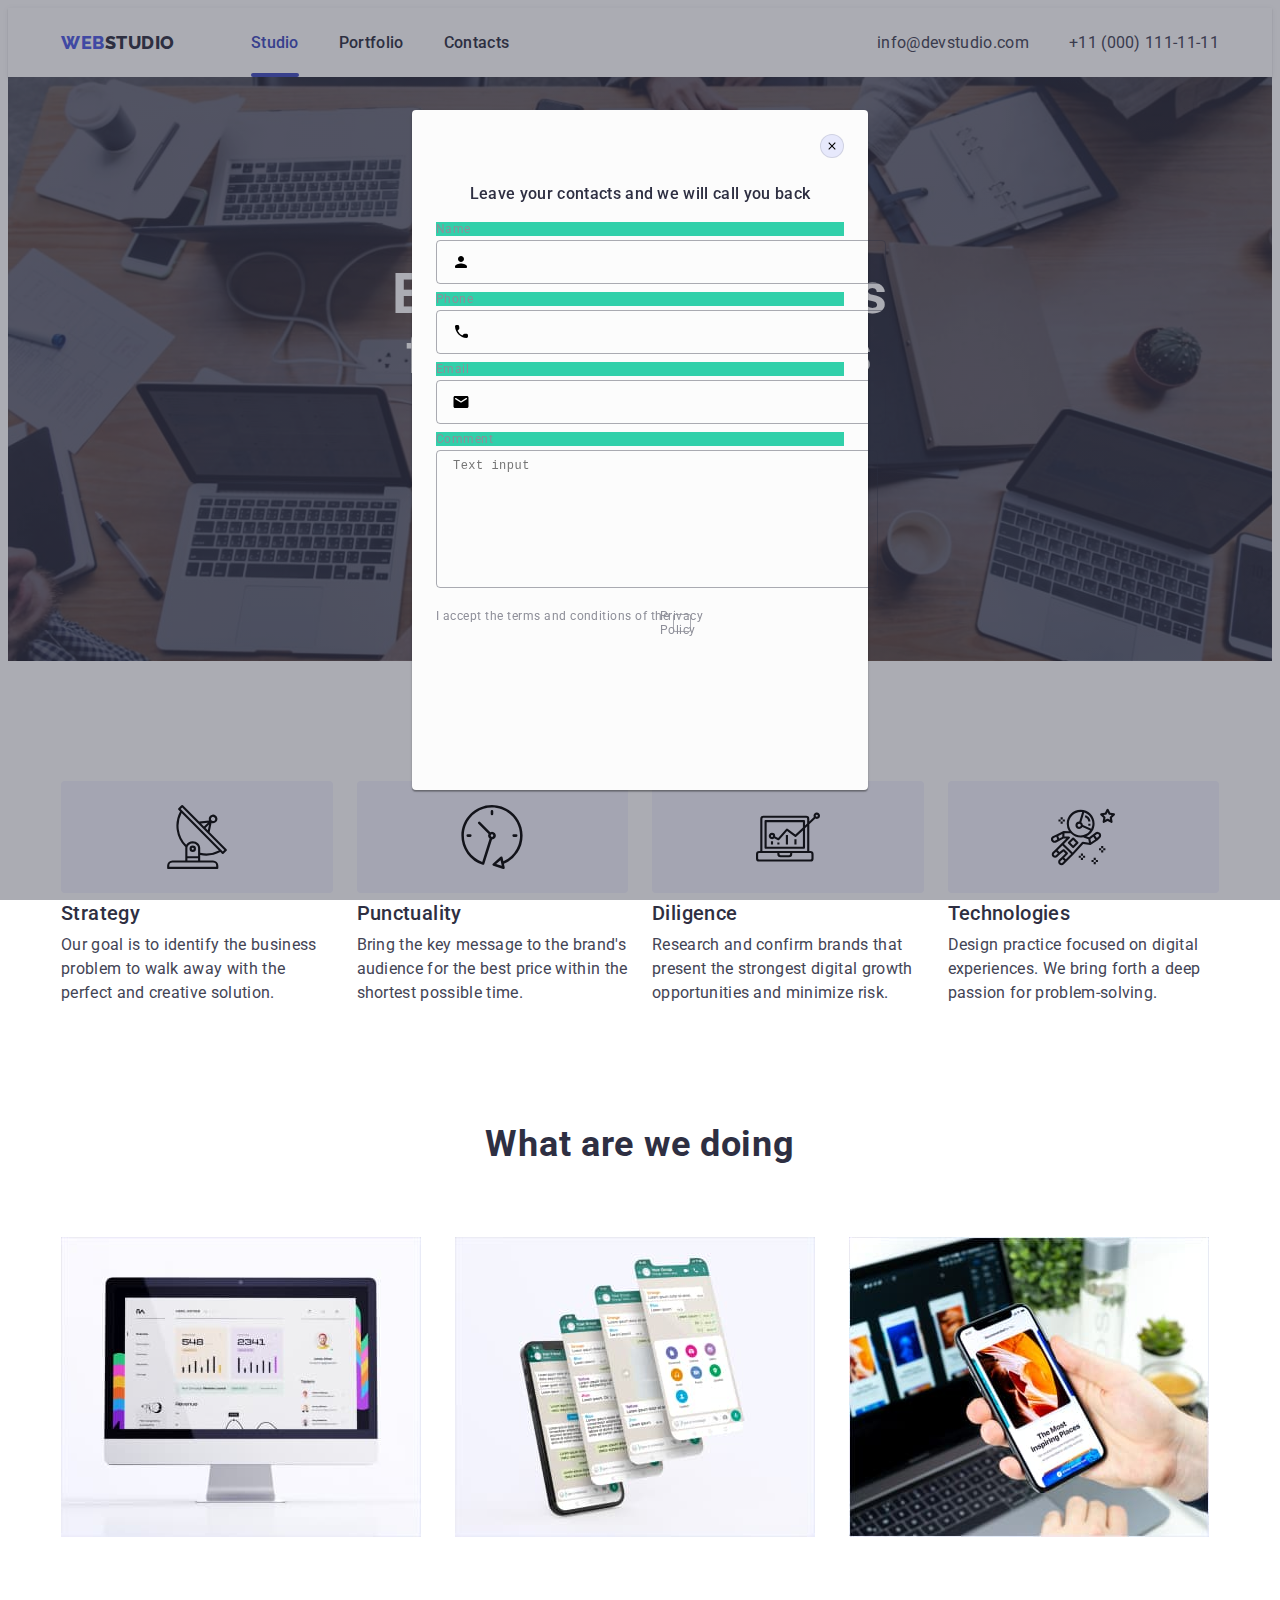
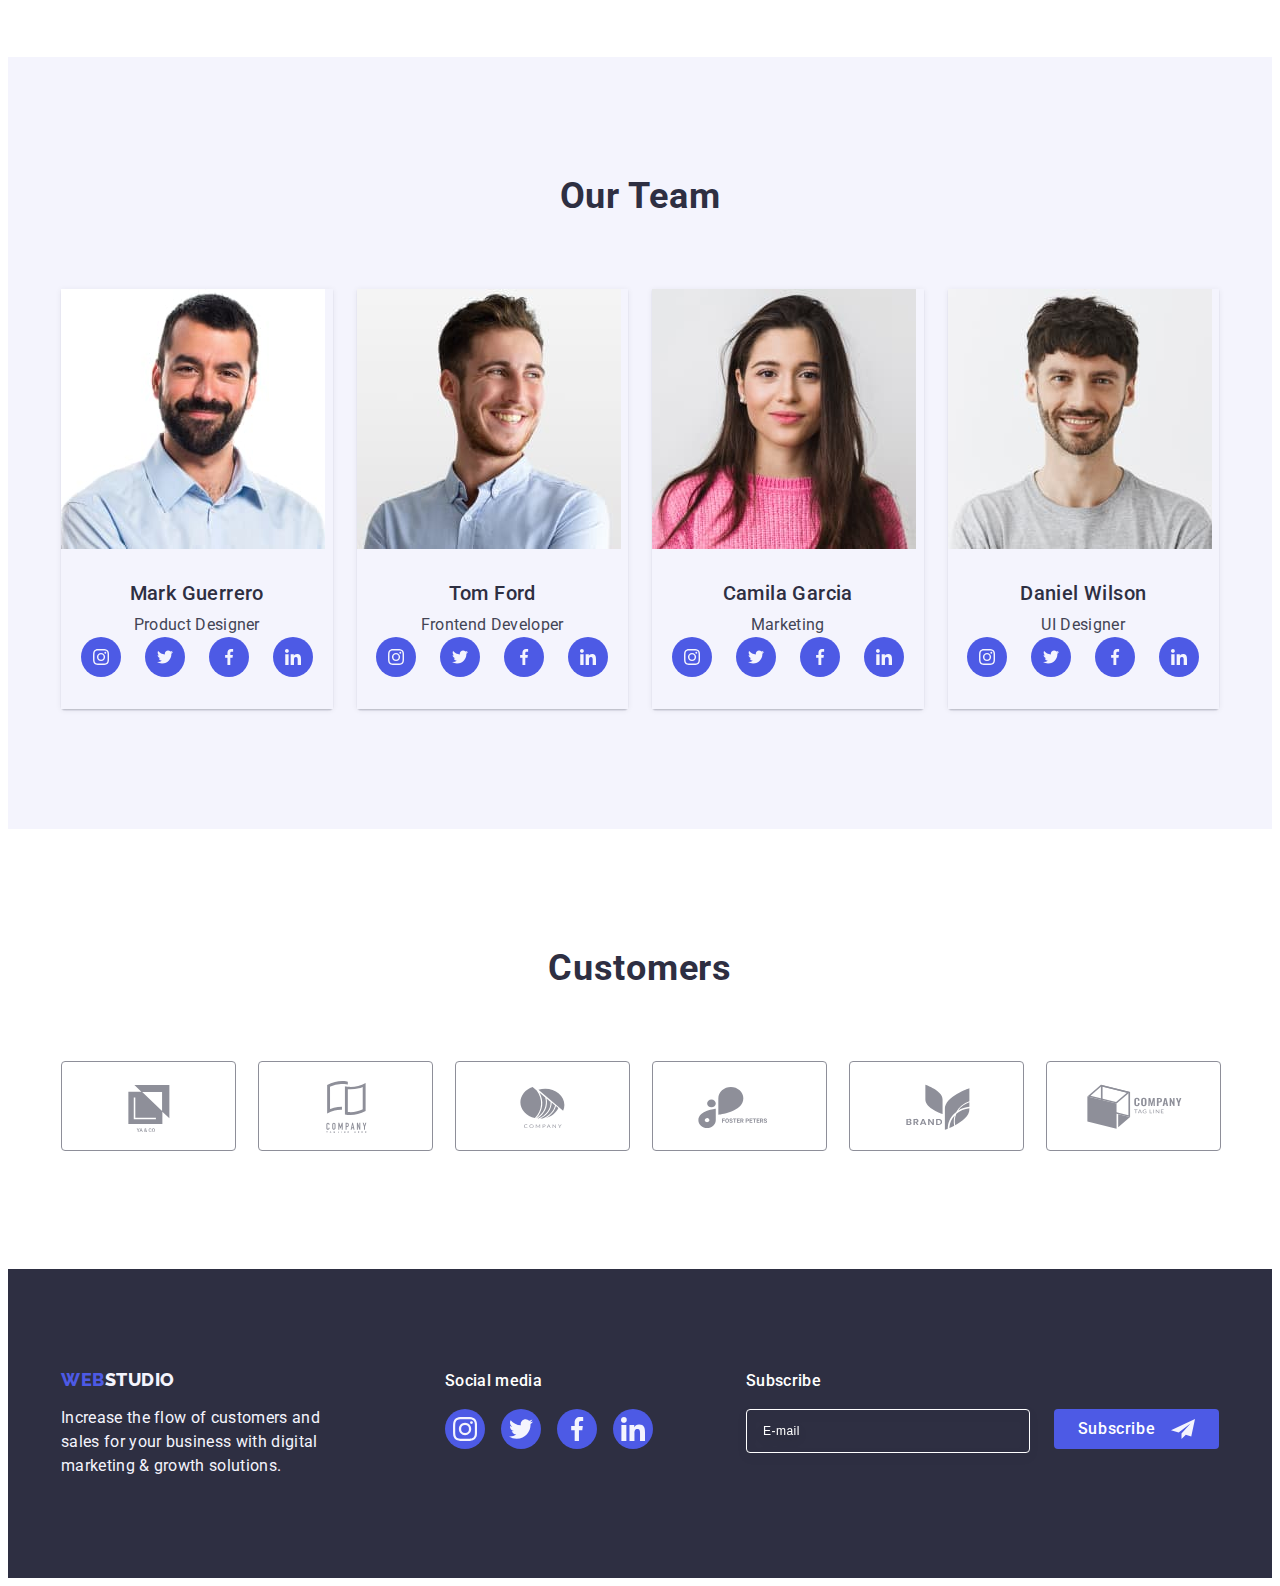
==== index.html @ 61c03037 "test" ====
<!DOCTYPE html>
<html lang="en">
  <head>
    <meta charset="UTF-8" />
    <meta http-equiv="X-UA-Compatible" content="IE=edge" />
    <meta name="viewport" content="width=device-width, initial-scale=1.0" />
    <link rel="preconnect" href="https://fonts.googleapis.com" />
    <link rel="preconnect" href="https://fonts.gstatic.com" crossorigin />
    <link rel="preconnect" href="https://fonts.googleapis.com" />
    <link rel="preconnect" href="https://fonts.gstatic.com" crossorigin />
    <link
      href="https://fonts.googleapis.com/css2?family=Raleway:wght@800&family=Roboto:wght@400;500;700;900&display=swap"
      rel="stylesheet"
    />
    <link
      rel="stylesheet"
      href="https://cdnjs.cloudflare.com/ajax/libs/modern-normalize/2.0.0/modern-normalize.min.css"
      integrity="sha512-4xo8blKMVCiXpTaLzQSLSw3KFOVPWhm/TRtuPVc4WG6kUgjH6J03IBuG7JZPkcWMxJ5huwaBpOpnwYElP/m6wg=="
      crossorigin="anonymous"
      referrerpolicy="no-referrer"
    />
    <link rel="stylesheet" href="./css/styles.css" />
    <title>WebStudio</title>
  </head>

  <body>
    <header class="header">
      <div class="container">
        <nav class="header-nav">
          <a class="header-logo-web link" href="./index.html"
            >Web<span class="header-logo-studio">Studio</span></a
          >

          <ul class="list">
            <li>
              <a class="header-nav-link link current" href="./index.html"
                >Studio</a
              >
            </li>
            <li>
              <a class="header-nav-link link" href="./portfolio.html"
                >Portfolio</a
              >
            </li>
            <li><a class="header-nav-link link" href="">Contacts</a></li>
          </ul>
        </nav>

        <address class="header-addres">
          <ul class="list">
            <li>
              <a
                class="header-addres-link link"
                href="mailto:info@devstudio.com"
                >info@devstudio.com</a
              >
            </li>

            <li>
              <a class="header-addres-link link" href="tel:+110001111111"
                >+11 (000) 111-11-11</a
              >
            </li>
          </ul>
        </address>
      </div>
    </header>

    <main>
      <section class="hero list">
        <div class="container">
          <h1 class="hero-title">Effective Solutions for Your Business</h1>
          <button
            data-modal-open
            class="hero-button"
            type="button"
            name="show_more"
          >
            Order Service
          </button>
        </div>
      </section>

      <section class="main-features list">
        <div class="container">
          <h2 class="visually-hidden">Features</h2>

          <ul class="list">
            <li class="main-features-item">
              <div class="icon-features">
                <svg class="icon-features-svg" width="64" height="64">
                  <use href="./images/icons.svg#icon-antenna"></use>
                </svg>
              </div>
              <h3 class="main-features-title">Strategy</h3>
              <p class="main-features-text">
                Our goal is to identify the business problem to walk away with
                the perfect and creative solution.
              </p>
            </li>

            <li class="main-features-item">
              <div class="icon-features">
                <svg class="icon-features-svg" width="64" height="64">
                  <use href="./images/icons.svg#icon-clock"></use>
                </svg>
              </div>
              <h3 class="main-features-title">Punctuality</h3>
              <p class="main-features-text">
                Bring the key message to the brand's audience for the best price
                within the shortest possible time.
              </p>
            </li>

            <li class="main-features-item">
              <div class="icon-features">
                <svg class="icon-features-svg" width="64" height="64">
                  <use href="./images/icons.svg#icon-diagram"></use>
                </svg>
              </div>
              <h3 class="main-features-title">Diligence</h3>
              <p class="main-features-text">
                Research and confirm brands that present the strongest digital
                growth opportunities and minimize risk.
              </p>
            </li>

            <li class="main-features-item">
              <div class="icon-features">
                <svg class="icon-features-svg" width="64" height="64">
                  <use href="./images/icons.svg#icon-astronaut"></use>
                </svg>
              </div>
              <h3 class="main-features-title">Technologies</h3>
              <p class="main-features-text">
                Design practice focused on digital experiences. We bring forth a
                deep passion for problem-solving.
              </p>
            </li>
          </ul>
        </div>
      </section>

      <section class="main-what list">
        <div class="container">
          <h2 class="main-what-pades">What are we doing</h2>
          <ul class="list">
            <li class="main-what-item">
              <img
                src="./images/desktop.jpg"
                alt="Correct display of the site on the computer"
                width="360"
                height="300"
              />
            </li>

            <li class="main-what-item">
              <img
                src="./images/mobile.jpg"
                alt="Correct display of the site on a mobile device"
                width="360"
                height="300"
              />
            </li>

            <li class="main-what-item">
              <img
                src="./images/desktop-mobile.jpg"
                alt="Interaction of a computer with a mobile device"
                width="360"
                height="300"
              />
            </li>
          </ul>
        </div>
      </section>

      <section class="main-team list">
        <div class="container">
          <h2 class="main-team-pages">Our Team</h2>
          <ul class="list">
            <li class="main-team-item">
              <img
                src="./images/mark-guerrero.jpg"
                alt="photo by Mark Guerrero"
                width="264"
                height="260"
              />
              <div class="name-team">
                <h3 class="main-team-title">Mark Guerrero</h3>
                <p class="text">Product Designer</p>

                <ul class="list-social">
                  <li class="social-item">
                    <a class="icon-team-link" href="https://www.instagram.com/">
                      <svg class="icon-team-svg" width="16" height="16">
                        <use href="./images/icons.svg#icon-instagram"></use>
                      </svg>
                    </a>
                  </li>

                  <li class="social-item">
                    <a class="icon-team-link" href="https://www.twitter.com/">
                      <svg class="icon-team-svg" width="16" height="16">
                        <use href="./images/icons.svg#icon-twitter"></use>
                      </svg>
                    </a>
                  </li>
                  <li class="social-item">
                    <a class="icon-team-link" href="https://www.facebook.com/">
                      <svg class="icon-team-svg" width="16" height="16">
                        <use href="./images/icons.svg#icon-facebook"></use>
                      </svg>
                    </a>
                  </li>
                  <li class="social-item">
                    <a class="icon-team-link" href="https://www.linkedin.com/">
                      <svg class="icon-team-svg" width="16" height="16">
                        <use href="./images/icons.svg#icon-linkedin"></use>
                      </svg>
                    </a>
                  </li>
                </ul>
              </div>
            </li>

            <li class="main-team-item">
              <img
                src="./images/tom-ford.jpg"
                alt="photo by Tom Ford"
                width="264"
                height="260"
              />
              <div class="name-team">
                <h3 class="main-team-title">Tom Ford</h3>
                <p class="text">Frontend Developer</p>

                <ul class="list-social">
                  <li class="social-item">
                    <a class="icon-team-link" href="https://www.instagram.com/">
                      <svg class="icon-team-svg" width="16" height="16">
                        <use href="./images/icons.svg#icon-instagram"></use>
                      </svg>
                    </a>
                  </li>
                  <li class="social-item">
                    <a class="icon-team-link" href="https://www.twitter.com/">
                      <svg class="icon-team-svg" width="16" height="16">
                        <use href="./images/icons.svg#icon-twitter"></use>
                      </svg>
                    </a>
                  </li>
                  <li class="social-item">
                    <a class="icon-team-link" href="https://www.facebook.com/">
                      <svg class="icon-team-svg" width="16" height="16">
                        <use href="./images/icons.svg#icon-facebook"></use>
                      </svg>
                    </a>
                  </li>
                  <li class="social-item">
                    <a class="icon-team-link" href="https://www.linkedin.com/">
                      <svg class="icon-team-svg" width="16" height="16">
                        <use href="./images/icons.svg#icon-linkedin"></use>
                      </svg>
                    </a>
                  </li>
                </ul>
              </div>
            </li>

            <li class="main-team-item">
              <img
                src="./images/camila-garcia.jpg"
                alt="photo by Camila Garcia"
                width="264"
                height="260"
              />
              <div class="name-team">
                <h3 class="main-team-title">Camila Garcia</h3>
                <p class="text">Marketing</p>

                <ul class="list-social">
                  <li class="social-item">
                    <a class="icon-team-link" href="https://www.instagram.com/">
                      <svg class="icon-team-svg" width="16" height="16">
                        <use href="./images/icons.svg#icon-instagram"></use>
                      </svg>
                    </a>
                  </li>
                  <li class="social-item">
                    <a class="icon-team-link" href="https://www.twitter.com/">
                      <svg class="icon-team-svg" width="16" height="16">
                        <use href="./images/icons.svg#icon-twitter"></use>
                      </svg>
                    </a>
                  </li>
                  <li class="social-item">
                    <a class="icon-team-link" href="https://www.facebook.com/">
                      <svg class="icon-team-svg" width="16" height="16">
                        <use href="./images/icons.svg#icon-facebook"></use>
                      </svg>
                    </a>
                  </li>
                  <li class="social-item">
                    <a class="icon-team-link" href="https://www.linkedin.com/">
                      <svg class="icon-team-svg" width="16" height="16">
                        <use href="./images/icons.svg#icon-linkedin"></use>
                      </svg>
                    </a>
                  </li>
                </ul>
              </div>
            </li>

            <li class="main-team-item">
              <img
                src="./images/daniel-wilson.jpg"
                alt="photo by Daniel Wilson"
                width="264"
                height="260"
              />
              <div class="name-team">
                <h3 class="main-team-title">Daniel Wilson</h3>
                <p class="text">UI Designer</p>

                <ul class="list-social">
                  <li class="social-item">
                    <a class="icon-team-link" href="https://www.instagram.com/">
                      <svg class="icon-team-svg" width="16" height="16">
                        <use href="./images/icons.svg#icon-instagram"></use>
                      </svg>
                    </a>
                  </li>
                  <li class="social-item">
                    <a class="icon-team-link" href="https://www.twitter.com/">
                      <svg class="icon-team-svg" width="16" height="16">
                        <use href="./images/icons.svg#icon-twitter"></use>
                      </svg>
                    </a>
                  </li>
                  <li class="social-item">
                    <a class="icon-team-link" href="https://www.facebook.com/">
                      <svg class="icon-team-svg" width="16" height="16">
                        <use href="./images/icons.svg#icon-facebook"></use>
                      </svg>
                    </a>
                  </li>
                  <li class="social-item">
                    <a class="icon-team-link" href="https://www.linkedin.com/">
                      <svg class="icon-team-svg" width="16" height="16">
                        <use href="./images/icons.svg#icon-linkedin"></use>
                      </svg>
                    </a>
                  </li>
                </ul>
              </div>
            </li>
          </ul>
        </div>
      </section>

      <section class="customers">
        <div class="container">
          <h2 class="customers-pages">Customers</h2>

          <ul class="customers-list list">
            <li class="customers-item">
              <a class="customers-link" href="">
                <svg class="icon-customers-svg" width="104" height="56">
                  <use href="./images/icons.svg#icon-logo1"></use>
                </svg>
              </a>
            </li>
            <li class="customers-item">
              <a class="customers-link" href="">
                <svg class="icon-customers-svg" width="104" height="56">
                  <use href="./images/icons.svg#icon-logo2"></use>
                </svg>
              </a>
            </li>
            <li class="customers-item">
              <a class="customers-link" href="">
                <svg class="icon-customers-svg" width="104" height="56">
                  <use href="./images/icons.svg#icon-logo3"></use>
                </svg>
              </a>
            </li>
            <li class="customers-item">
              <a class="customers-link" href="">
                <svg class="icon-customers-svg" width="104" height="56">
                  <use href="./images/icons.svg#icon-logo4"></use>
                </svg>
              </a>
            </li>
            <li class="customers-item">
              <a class="customers-link" href="">
                <svg class="icon-customers-svg" width="104" height="56">
                  <use href="./images/icons.svg#icon-logo5"></use>
                </svg>
              </a>
            </li>
            <li class="customers-item">
              <a class="customers-link" href="">
                <svg class="icon-customers-svg" width="104" height="56">
                  <use href="./images/icons.svg#icon-logo6"></use>
                </svg>
              </a>
            </li>
          </ul>
        </div>
      </section>
    </main>

    <footer class="footer">
      <div class="footer-container container">
        <div class="logo-container container">
          <a class="footer-logo-web link" href="./index.html"
            >Web<span class="footer-logo-studio">Studio</span></a
          >

          <p class="footer-text">
            Increase the flow of customers and sales for your business with
            digital marketing & growth solutions.
          </p>
        </div>

        <div class="social-container container">
          <p class="social-pages">Social media</p>

          <ul class="list-social-footer list">
            <li class="social-item">
              <a class="icon-footer-link" href="https://www.instagram.com/">
                <svg class="icon-footer-svg" width="24" height="24">
                  <use href="./images/icons.svg#icon-instagram"></use>
                </svg>
              </a>
            </li>
            <li class="social-item">
              <a class="icon-footer-link" href="https://www.twitter.com/">
                <svg class="icon-footer-svg" width="24" height="24">
                  <use href="./images/icons.svg#icon-twitter"></use>
                </svg>
              </a>
            </li>
            <li class="social-item">
              <a class="icon-footer-link" href="https://www.facebook.com/">
                <svg class="icon-footer-svg" width="24" height="24">
                  <use href="./images/icons.svg#icon-facebook"></use>
                </svg>
              </a>
            </li>
            <li class="social-item">
              <a class="icon-footer-link" href="https://www.linkedin.com/">
                <svg class="icon-footer-svg" width="24" height="24">
                  <use href="./images/icons.svg#icon-linkedin"></use>
                </svg>
              </a>
            </li>
          </ul>
        </div>

        <div class="footer-email">
          <p class="footer-email-paragraf">Subscribe</p>

          <form
            class="footer-form"
            name="feedback_form"
            autocomplete="off"
            novalidate
          >
            <label class="footer-form-label">
              <input
                class="footer-form-input"
                type="email"
                name="email"
                placeholder="E-mail"
              />
            </label>

            <button class="footer-button" type="submit">
              Subscribe<svg class="footer-button-svg" width="24" height="24">
                <use href="./images/icons.svg#icon-frame"></use>
              </svg>
            </button>
          </form>
        </div>
      </div>
    </footer>

    <div class="data-modal is-hidden" data-modal>
      <div class="modal-page">
        <button class="button-modal" type="button" data-modal-close>
          <svg class="icon-modal" width="8" height="8">
            <use href="./images/icons.svg#icon-close"></use>
          </svg>
        </button>
        <p class="modal-page-p">
          Leave your contacts and we will call you back
        </p>
        <form>
          <div class="modal-forms">
            <label class="modal-forms-label" for="user-name">Name</label>
            <div class="modal-forms-input">
              <input
                class="modal-input"
                type="text"
                id="user-name"
                name="user-name"
              />
              <svg class="modal-forms-icon" width="18" height="24">
                <use href="./images/icons.svg#icon-person"></use>
              </svg>
            </div>
          </div>

          <div class="modal-forms">
            <label class="modal-forms-label" for="user-phone">Phone</label>
            <div class="modal-forms-input">
              <input
                class="modal-input"
                type="text"
                id="user-phone"
                name="user-phone"
              />
              <svg class="modal-forms-icon" width="18" height="24">
                <use href="./images/icons.svg#icon-phone"></use>
              </svg>
            </div>
          </div>

          <div class="modal-forms">
            <label class="modal-forms-label" for="user-email">Email</label>
            <div class="modal-forms-input">
              <input
                class="modal-input"
                type="text"
                id="user-email"
                name="user-email"
              />
              <svg class="modal-forms-icon" width="18" height="24">
                <use href="./images/icons.svg#icon-email"></use>
              </svg>
            </div>
          </div>

          <div class="modal-forms">
            <label class="modal-forms-label" for="user-comment">Comment</label>
            <textarea
              class="modal-forms-textarea"
              name="user-comment"
              id="user-comment"
              cols="30"
              rows="10"
              placeholder="Text input"
            ></textarea>
          </div>

          <div class="modal-forms-checkbox">
            <input
              class="visually-hidden"
              type="checkbox"
              id="user-privacy"
              value="true"
              name="user-privacy"
            />
            <label class="modal-forms-label-check" for="user-privacy"
              >I accept the terms and conditions of the
              <span class="modal-forms-span"
                >Privacy Policy<svg
                  class="modal-forms-icon"
                  width="10"
                  height="8"
                >
                  <use href="./images/icons.svg#icon-email"></use></svg></span
            ></label>
          </div>
        </form>
      </div>
    </div>
    <script src="./js/modal.js"></script>
  </body>
</html>
---- css/styles.css ----
:root {
  --primary-Brand: #4d5ae5;
  --pressed-state: #404bbf;
  --dark: #2e2f42;
  --success: #31d0aa;
  --text: #434455;
  --subtle-Text: #8e8f99;
  --accent: #e7e9fc;
  --light: #f4f4fd;
  --white-background: #ffffff;
  --modal-background: #fcfcfc;

  --primary-font: "Roboto", sans-serif;
  --secondary-font: "Raleway", sans-serif;
}

body {
  color: var(--text, #434455);
  background-color: var(--white-background);
  font-size: 16px;
  font-family: var(--primary-font);
  line-height: 1.5;
  letter-spacing: 0.32px;
}

.header .current {
  color: var(--pressed-state, #404bbf);
}

.visually-hidden {
  position: absolute;
  width: 1px;
  height: 1px;
  margin: -1px;
  border: 0;
  padding: 0;
  white-space: nowrap;
  clip-path: inset(100%);
  clip: rect(0 0 0 0);
  overflow: hidden;
}

h1,
h2,
h3,
p,
ul {
  margin: 0;
  padding: 0;
}

img,
.portfolio-project-link,
.modal-forms-label,
.hero-button,
.current::after {
  display: block;
}

.portfolio-project-link {
  transition: color 250ms cubic-bezier(0.4, 0, 0.2, 1),
    background-color 250ms cubic-bezier(0.4, 0, 0.2, 1),
    border-color 250ms cubic-bezier(0.4, 0, 0.2, 1),
    box-shadow 250ms cubic-bezier(0.4, 0, 0.2, 1);
  transition: box-shadow 250ms cubic-bezier(0.4, 0, 0.2, 1);
}

.container {
  max-width: 1158px;
  margin: 0;
  padding: 0 15px;
  margin-left: auto;
  margin-right: auto;
}

.header .container,
.header .header-nav,
.header .list,
.header .header-addres,
.hero,
.portfolio .button,
.portfolio .card,
.icon-team,
.main-features .list,
.main-what .list,
.main-team .list,
.main-features .icon-features,
.main-team .list-social,
.customers-list,
.customers-link,
.icon-team-link,
.footer-container,
.list-social-footer,
.icon-footer-link,
.button-modal,
.footer-form,
.footer-button {
  display: flex;
}

.header .container {
  justify-content: space-between;
}

.header .header-nav,
.header .list,
.header .header-addres,
.main-features .container,
.main-features .list,
.main-what .list,
.main-team .list,
.main-features .icon-features,
.customers-link,
.icon-team-link,
.icon-footer-link,
.footer-button,
.button-modal,
.modal-forms-span {
  align-items: center;
}

.header .container .link {
  padding: 24px 0;
}

.header-nav .list,
.header-addres .list {
  gap: 40px;
}

.header {
  box-shadow: 0px 2px 1px rgba(46, 47, 66, 0.08),
    0px 1px 1px rgba(46, 47, 66, 0.16), 0px 1px 6px rgba(46, 47, 66, 0.08);
}

.header-logo-web,
.footer-logo-web {
  margin-right: 76px;
  color: var(--primary-Brand, #4d5ae5);
  font-weight: 800;
  font-size: 18px;
  font-family: var(--secondary-font);
  line-height: 1.17;
  letter-spacing: 0.54px;
  text-transform: uppercase;
}

.header-logo-studio,
.header-nav-link {
  color: var(--dark, #2e2f42);
}

.header-nav-link {
  font-weight: 500;
  position: relative;
  transition: color 250ms cubic-bezier(0.4, 0, 0.2, 1);
}

.header .header-addres {
  font-style: normal;
}

.header-addres-link {
  color: var(--text, #434455);
  transition: color 250ms cubic-bezier(0.4, 0, 0.2, 1);
}

.customers-link {
  width: 100%;
  height: 100%;
  border: 1px solid var(--subtle-Text, #8e8f99);
  border-radius: 4px;
  color: var(--subtle-Text, #8e8f99);
  transition: border-color 250ms cubic-bezier(0.4, 0, 0.2, 1),
    color 250ms cubic-bezier(0.4, 0, 0.2, 1);
}

.link {
  text-decoration: none;
}

.list,
.list-social {
  list-style: none;
}

.footer-container {
  align-items: baseline;
}

.list-social-footer {
  gap: 16px;
}

.icon-footer-link,
.icon-team-link {
  width: 100%;
  height: 100%;
  background-color: var(--primary-Brand, #4d5ae5);
  border-radius: 50%;
  transition: background-color 250ms cubic-bezier(0.4, 0, 0.2, 1);
}

.customers-link:hover,
.customers-link:focus {
  border-color: var(--pressed-state, #404bbf);
  color: var(--pressed-state, #404bbf);
}

.header-addres-link:hover,
.header-addres-link:focus {
  color: var(--pressed-state, #404bbf);
}

.hero-button:hover,
.hero-button:focus {
  color: var(--white-background, #fff);
  background: var(--pressed-state, #404bbf);
}

.current::after {
  content: "";
  width: 100%;
  height: 4px;
  background-color: var(--pressed-state, #404bbf);
  position: absolute;
  left: 0;
  bottom: -1px;
  border-radius: 2px;
}

.portfolio-button:hover,
.portfolio-button:focus {
  color: var(--white-background, #ffffff);
  background-color: var(--pressed-state, #404bbf);
  border: 1px solid transparent;
  box-shadow: 0px 3px 1px rgba(0, 0, 0, 0.1), 0px 2px 1px rgba(0, 0, 0, 0.08),
    0px 2px 2px rgba(0, 0, 0, 0.12);
}

.portfolio-project-link:hover,
.portfolio-project-link:focus {
  box-shadow: 0px 1px 6px rgba(46, 47, 66, 0.08),
    0px 1px 1px rgba(46, 47, 66, 0.16), 0px 2px 1px rgba(46, 47, 66, 0.08);
}

.portfolio-project-link:hover .portfolio-image-text,
.portfolio-project-link:focus .portfolio-image-text {
  transform: translateY(0%);
}

.icon-footer-svg {
  fill: var(--light, #f4f4fd);
}

.logo-container {
  margin-right: 120px;
  margin-left: 0;
  padding: 0;
}

.social-container {
  margin-left: 0;
  padding: 0;
}

.hero {
  max-width: 1440px;
  margin: 0 auto;
  padding: 188px 0;
  background-color: var(--dark, #2e2f42);
  background-image: linear-gradient(
      rgba(46, 47, 66, 0.7),
      rgba(46, 47, 66, 0.7)
    ),
    url(../images/people-office.jpg);

  background-repeat: no-repeat;
  background-position: center;
  background-size: cover;
}

.icon-features {
  border-radius: 4px;
  background: var(--light, #f4f4fd);
}

.icon-team-svg {
  fill: var(--light, #f4f4fd);
}

.icon-customers-svg {
  fill: currentColor;
}

.customers-item {
  width: calc((100% - 120px) / 6);
  height: 88px;
}

.hero-title {
  max-width: 496px;
  color: var(--white-background, #fff);
  font-size: 56px;
  line-height: 1.07;
  letter-spacing: 0.02em;
}

.hero-button {
  min-width: 169px;
  height: 56px;
  border: none;
  border-radius: 4px;
  margin: auto;
  margin-top: 32px;
  transition: background-color 250ms cubic-bezier(0.4, 0, 0.2, 1);
}

.hero-button,
.portfolio-button {
  font-family: var(--primary-font);
  cursor: pointer;
  font-weight: 500;
  font-size: 16px;
  line-height: 1.5;
  letter-spacing: 0.04em;
  color: var(--white-background, #fff);
  background-color: var(--primary-Brand, #4d5ae5);
}

.social-pages {
  font-weight: 500;
  font-size: 16px;
  line-height: 1.5;
  letter-spacing: 0.02em;
  color: var(--white-background, #fff);
  margin-bottom: 16px;
}

.social-item {
  height: 40px;
  width: 40px;
}

.portfolio-button {
  background-color: var(--light, #f4f4fd);
  color: var(--primary-Brand, #4d5ae5);
  padding: 12px 24px;
  border: 1px solid var(--accent, #e7e9fc);
  border-radius: 4px;

  transition: color 250ms cubic-bezier(0.4, 0, 0.2, 1),
    background-color 250ms cubic-bezier(0.4, 0, 0.2, 1),
    border-color 250ms cubic-bezier(0.4, 0, 0.2, 1),
    box-shadow 250ms cubic-bezier(0.4, 0, 0.2, 1);
}

.main-features-title,
.main-team-title,
.portfolio-project-title {
  font-weight: 500;
  font-size: 20px;
  line-height: 1.2;
  letter-spacing: 0.02em;
  color: var(--dark, #2e2f42);
}

.main-team,
.main-features,
.customers {
  padding: 120px 0;
}

.main-what {
  padding-bottom: 120px;
}

.main-what .list,
.portfolio .button,
.icon-team,
.customers-list,
.main-team .list,
.main-team .list-social,
.main-features .list {
  gap: 24px;
}

.main-team-item,
.main-features-item {
  width: calc((100% - 72px) / 4);
}

.portfolio-image {
  position: relative;
  overflow: hidden;
}

.portfolio-image-text {
  position: absolute;
  top: 0;
  font-size: 16px;
  line-height: 1.5;
  letter-spacing: 0.02em;
  color: var(--light, #f4f4fd);
  padding: 40px 32px;
  background-color: var(--primary-Brand, #4d5ae5);
  height: 100%;
  width: 100%;
  transform: translateY(100%);
  transition: transform 250ms cubic-bezier(0.4, 0, 0.2, 1);
}

.main-team-item {
  box-shadow: 0px 1px 6px rgba(46, 47, 66, 0.08),
    0px 1px 1px rgba(46, 47, 66, 0.16), 0px 2px 1px rgba(46, 47, 66, 0.08);
  border-radius: 0px 0px 4px 4px;
}

.main-what-item,
.portfolio .item {
  width: calc((100% - 48px) / 3);
}

.main-team-title,
.portfolio-project-title,
.main-features-title {
  margin-bottom: 8px;
}

.main-team-pages,
.customers-pages,
.portfolio .button,
.main-what-pades {
  margin-bottom: 72px;
}

.customers-pages,
.main-team-pages,
.main-what-pades {
  font-size: 36px;
  line-height: 1.11;
  letter-spacing: 0.02em;
  color: var(--dark, #2e2f42);
}

.main-team-pages,
.main-team-title,
.name-team,
.hero-title,
.customers-pages,
.main-what-pades {
  text-align: center;
}

.name-team-social {
  transition: background-color 250ms cubic-bezier(0.4, 0, 0.2, 1);
}

.main-team {
  text-transform: capitalize;
  background-color: var(--light, #f4f4fd);
}

.text {
  font-size: 16px;
  line-height: 1.5;
  letter-spacing: 0.02em;
  color: var(--text, #434455);
}

.footer {
  padding: 100px 0;
  background-color: var(--dark, #2e2f42);
}

.footer-logo-web {
  margin-bottom: 16px;
  margin-top: 0;
  margin-right: 0;
  margin-left: 0;
  display: inline-block;
}

.footer-text {
  max-width: 264px;
}

.footer-logo-studio,
.footer-text {
  color: var(--light, #f4f4fd);
}

.portfolio {
  padding-top: 96px;
  padding-bottom: 120px;
}

.portfolio .button,
.icon-team,
.main-team .list-social,
.customers-link,
.icon-team-link,
.icon-footer-link,
.main-features .icon-features,
.footer-button,
.button-modal,
.modal-forms-span {
  justify-content: center;
}

.icon-team-link:hover,
.icon-team-link:focus {
  background-color: var(--pressed-state, #404bbf);
}

.icon-footer-link:hover,
.icon-footer-link:focus {
  background-color: #31d0aa;
}

.footer-email-paragraf {
  margin-bottom: 16px;
  font-weight: 500;
  color: var(--white-background, #ffffff);
}

.main-features .icon-features {
  height: 112px;
  margin-bottom: 8px;
}

.portfolio .card {
  flex-wrap: wrap;
  column-gap: 24px;
  row-gap: 48px;
}

.name-team,
.name-card {
  padding: 32px 0;
  background-color: var(--light, #f4f4fd);
}

.name-card {
  padding-left: 16px;
}

.icon-team .list {
  padding-bottom: 32px;
}

.name-card {
  border: 1px solid var(--accent, #e7e9fc);
  border-top: none;
}

.footer-form {
  gap: 24px;
}

.footer-form-input {
  width: 264px;
  height: 40px;

  border: 1px solid var(--white-background, #ffffff);
  background-color: transparent;
  font-size: 12px;
  line-height: 1.5;
  letter-spacing: 0.04em;
  padding-left: 16px;
  filter: drop-shadow(0px 4px 4px rgba(0, 0, 0, 0.15));
  border-radius: 4px;
  color: var(--white-background, #ffffff);
}

.footer-form-input::placeholder {
  color: var(--white-background, #ffffff);
}

.footer-button {
  min-width: 165px;
  height: 40px;
  font-family: var(--primary-font);
  font-size: 16px;
  font-weight: 500;
  line-height: 1.5;
  letter-spacing: 0.04em;
  color: var(--white-background, #ffffff);
  cursor: pointer;
  background-color: var(--primary-Brand, #4d5ae5);
  border: none;
  border-radius: 4px;
}

.footer-button-svg {
  margin-left: 16px;
  fill: var(--light, #f4f4fd);
}

.data-modal {
  position: fixed;
  top: 0;
  left: 0;
  width: 100%;
  height: 100%;
  background-color: rgba(46, 47, 66, 0.4);
  transition: opacity 250ms cubic-bezier(0.4, 0, 0.2, 1),
    visibility 250ms cubic-bezier(0.4, 0, 0.2, 1);
}

/* .is-hidden {
  opacity: 0;
  visibility: hidden;
  pointer-events: none;
} */

.modal-page {
  position: absolute;
  top: 50%;
  left: 50%;
  transform: translate(-50%, -50%) scale(1);
  width: 408px;
  min-height: 584px;
  background: var(--modal-background, #fcfcfc);
  box-shadow: 0px 1px 1px rgba(0, 0, 0, 0.14), 0px 1px 3px rgba(0, 0, 0, 0.12),
    0px 2px 1px rgba(0, 0, 0, 0.2);
  border-radius: 4px;
  transition: transform 250ms cubic-bezier(0.4, 0, 0.2, 1);

  padding: 72px 24px 24px 24px;
}

.modal-page-p {
  font-weight: 500;
  font-size: 16px;
  line-height: 1.5;
  text-align: center;
  letter-spacing: 0.02em;
  color: var(--dark, #2e2f42);
  margin-bottom: 16px;
}

.modal-forms {
  margin-bottom: 8px;
}

.modal-forms-label,
.modal-forms-label-check {
  font-size: 12px;
  line-height: 1.17;
  letter-spacing: 0.04em;
  color: var(--subtle-Text, #8e8f99);
}

.modal-forms-label {
  margin-bottom: 4px;
  background-color: #31d0aa;
}

.modal-forms-input {
  position: relative;
}

.modal-input {
  width: 100%;
  height: 40px;
  border: 1px solid rgba(46, 47, 66, 0.4);
  border-radius: 4px;
  background-color: transparent;
  padding-left: 38px;
  outline: transparent;
  transition: border-color 250ms cubic-bezier(0.4, 0, 0.2, 1);
}

.modal-input:focus {
  border-color: #4d5ae5;
}

.modal-forms-icon {
  position: absolute;
  left: 16px;
  top: 50%;
  transform: translateY(-50%);
  transition: fill 250ms cubic-bezier(0.4, 0, 0.2, 1);
}

.modal-forms-icon:focus {
  fill: #4d5ae5;
}

.modal-forms-textarea {
  width: 100%;
  height: 120px;
  font-size: 12px;
  line-height: 1.17;
  letter-spacing: 0.04em;
  color: rgba(46, 47, 66, 0.4);
  border: 1px solid rgba(46, 47, 66, 0.4);
  border-radius: 4px;
  background-color: transparent;
  padding: 8px 16px;
  outline: transparent;
  resize: none;
  transition: border-color 250ms cubic-bezier(0.4, 0, 0.2, 1);
}

.modal-forms-checkbox {
  margin-bottom: 24px;
}

.modal-forms-span {
  width: 16px;
  height: 16px;
  border: 1px solid rgba(46, 47, 66, 0.4);
  border-radius: 2px;
  transition: background-color 250ms cubic-bezier(0.4, 0, 0.2, 1),
    border 250ms cubic-bezier(0.4, 0, 0.2, 1),
    fill 250ms cubic-bezier(0.4, 0, 0.2, 1);
  display: inline-flex;
  fill: transparent;
}

.button-modal {
  position: absolute;
  top: 24px;
  right: 24px;
  width: 24px;
  height: 24px;
  border-radius: 50%;
  background-color: var(--accent, #e7e9fc);
  border: 1px solid rgba(0, 0, 0, 0.1);
  padding: 0;
  cursor: pointer;
  transition: background-color 250ms cubic-bezier(0.4, 0, 0.2, 1),
    border 250ms cubic-bezier(0.4, 0, 0.2, 1);
}

.button-modal:hover,
.button-modal:focus {
  background-color: var(--pressed-state, #404bbf);
  border: none;
  fill: var(--white-background, #ffffff);
}

.icon-modal {
  top: 24px;
  right: 24px;
  width: 24px;
  height: 24px;
  transition: fill 250ms cubic-bezier(0.4, 0, 0.2, 1);
}
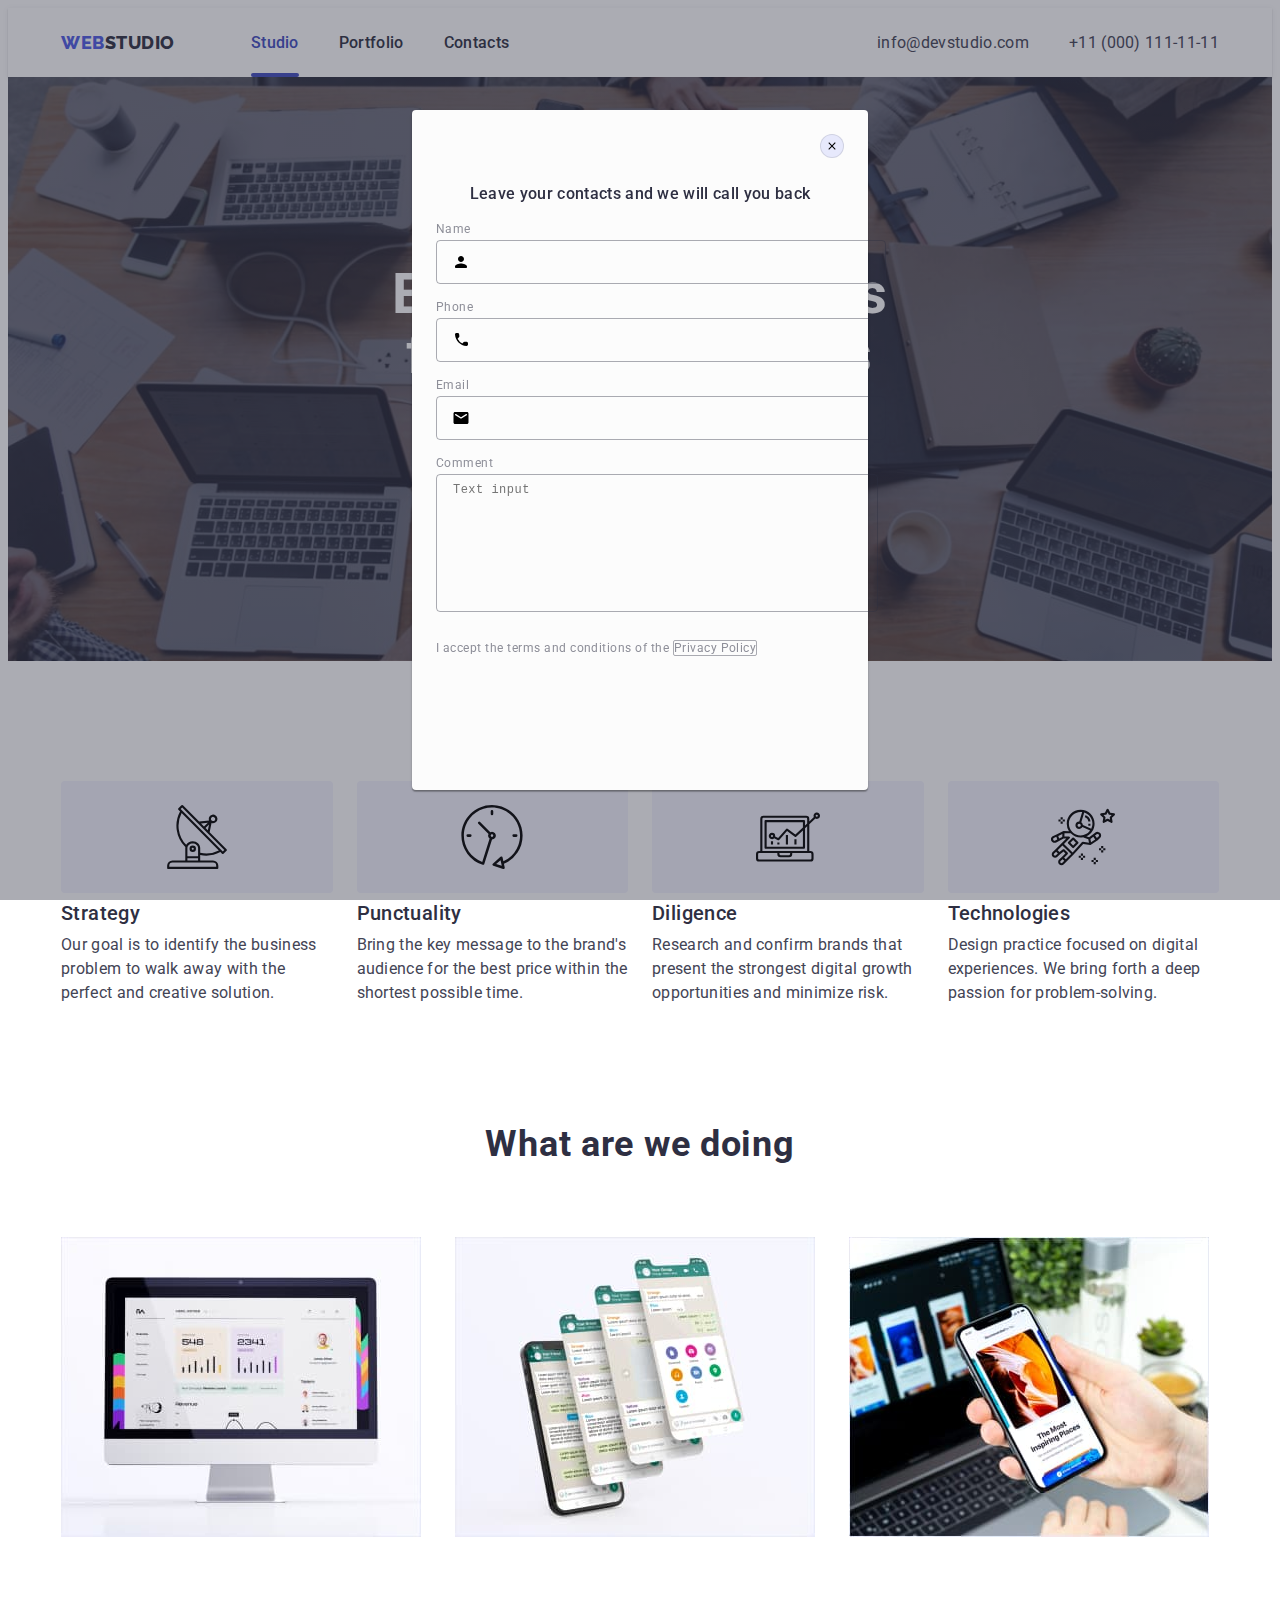
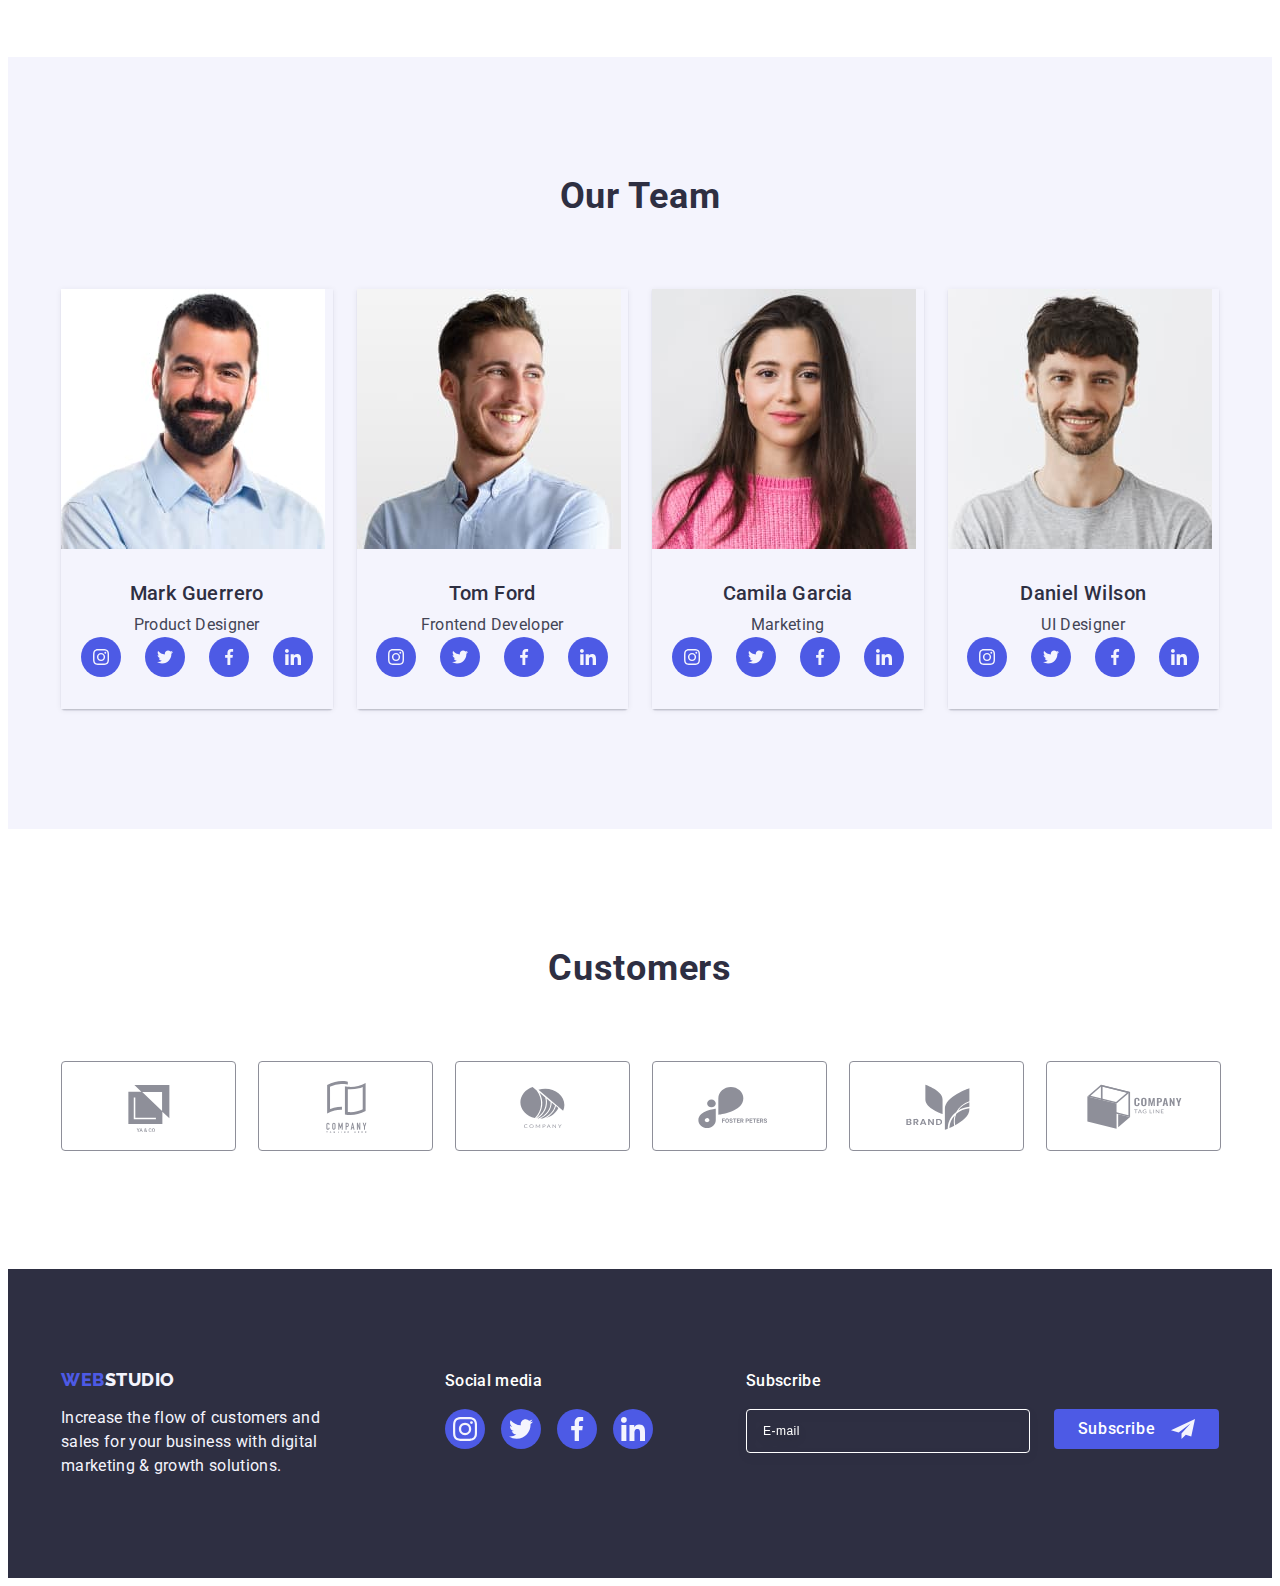
==== commit c982b5fb: "test" ====
--- a/index.html
+++ b/index.html
@@ -557,7 +557,7 @@
 
           <div class="modal-forms-checkbox">
             <input
-              class="visually-hidden"
+              class="input-checkbox visually-hidden"
               type="checkbox"
               id="user-privacy"
               value="true"
--- a/css/styles.css
+++ b/css/styles.css
@@ -641,7 +641,7 @@
 }
 
 .modal-forms {
-  margin-bottom: 8px;
+  margin-bottom: 16px;
 }
 
 .modal-forms-label,
@@ -654,7 +654,6 @@
 
 .modal-forms-label {
   margin-bottom: 4px;
-  background-color: #31d0aa;
 }
 
 .modal-forms-input {
@@ -672,7 +671,8 @@
   transition: border-color 250ms cubic-bezier(0.4, 0, 0.2, 1);
 }
 
-.modal-input:focus {
+.modal-input:focus,
+.modal-forms-textarea:focus {
   border-color: #4d5ae5;
 }
 
@@ -709,6 +709,7 @@
 }
 
 .modal-forms-span {
+  /* display: inline-flex; */
   width: 16px;
   height: 16px;
   border: 1px solid rgba(46, 47, 66, 0.4);
@@ -716,8 +717,13 @@
   transition: background-color 250ms cubic-bezier(0.4, 0, 0.2, 1),
     border 250ms cubic-bezier(0.4, 0, 0.2, 1),
     fill 250ms cubic-bezier(0.4, 0, 0.2, 1);
-  display: inline-flex;
   fill: transparent;
+}
+
+input:checked + .modal-forms-span {
+  background-color: var(--pressed-state, #404bbf);
+  border: none;
+  fill: var(--pressed-state, #404bbf);
 }
 
 .button-modal {
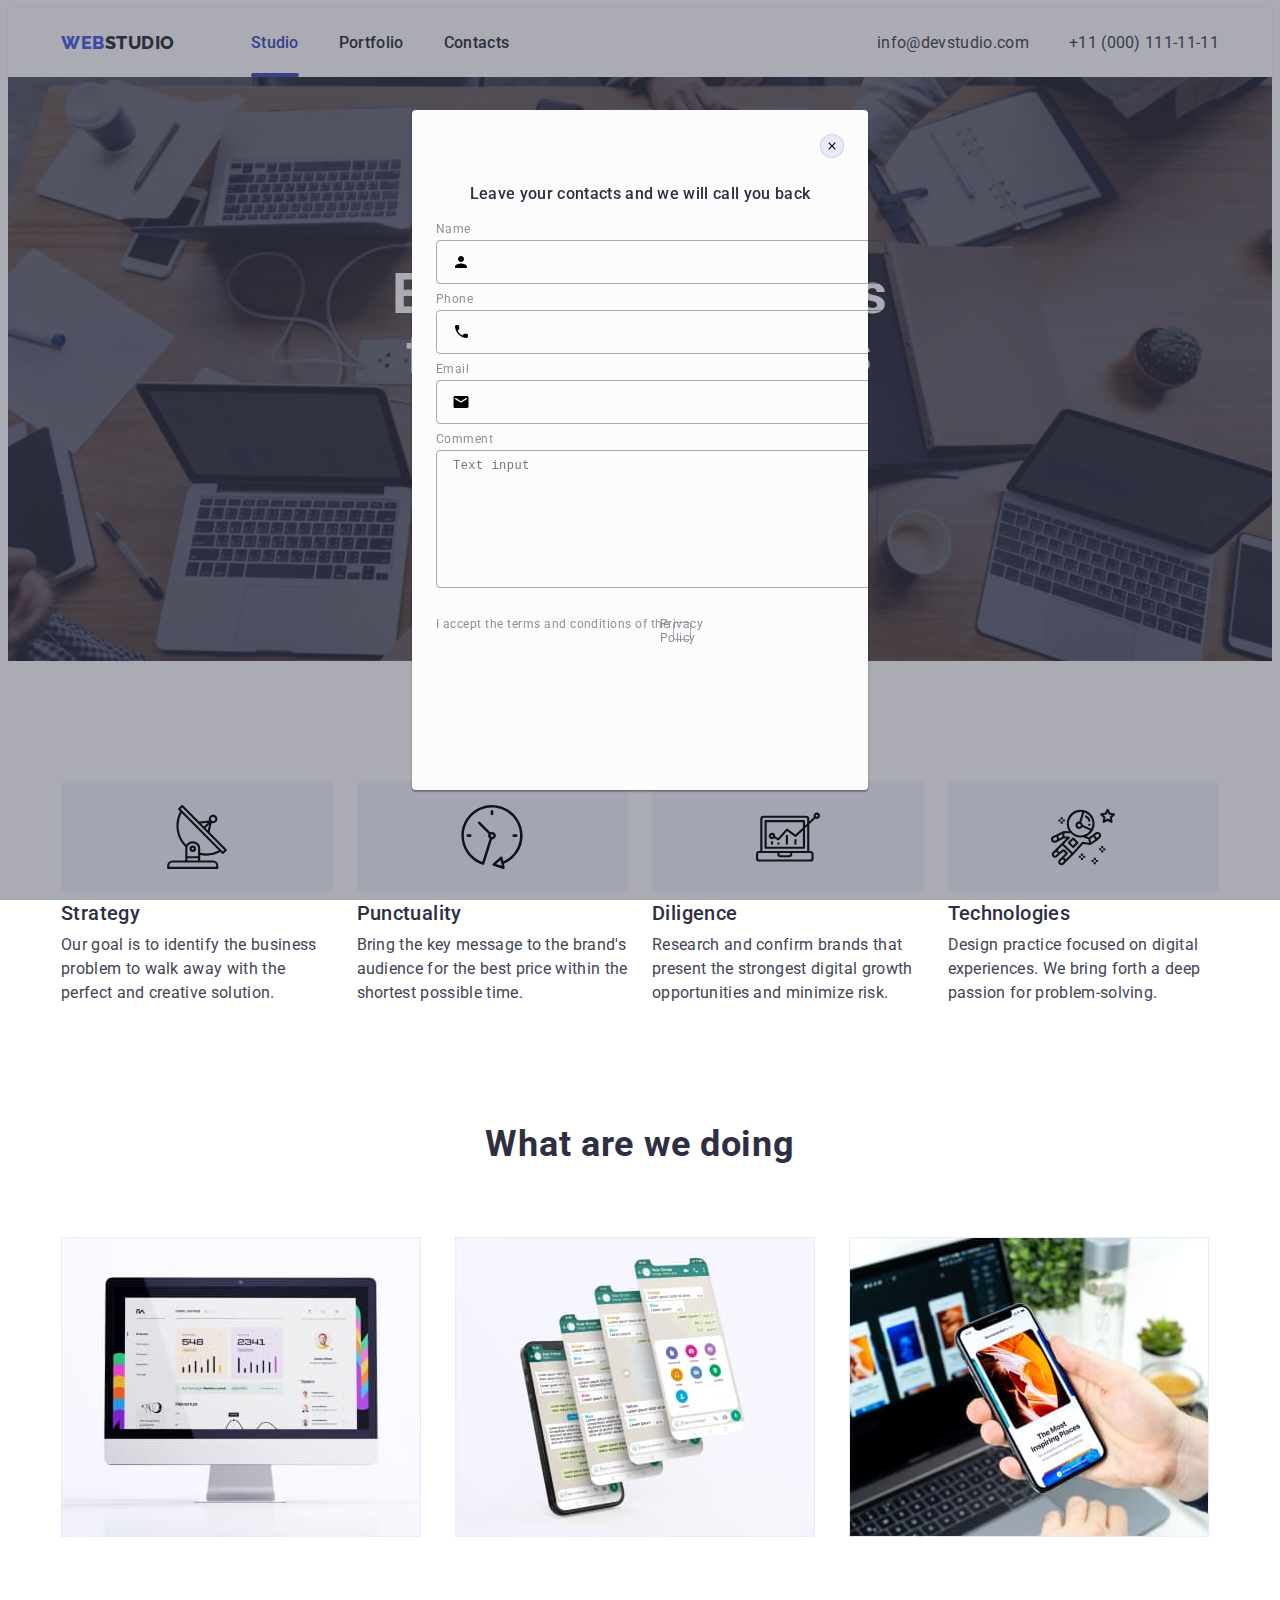
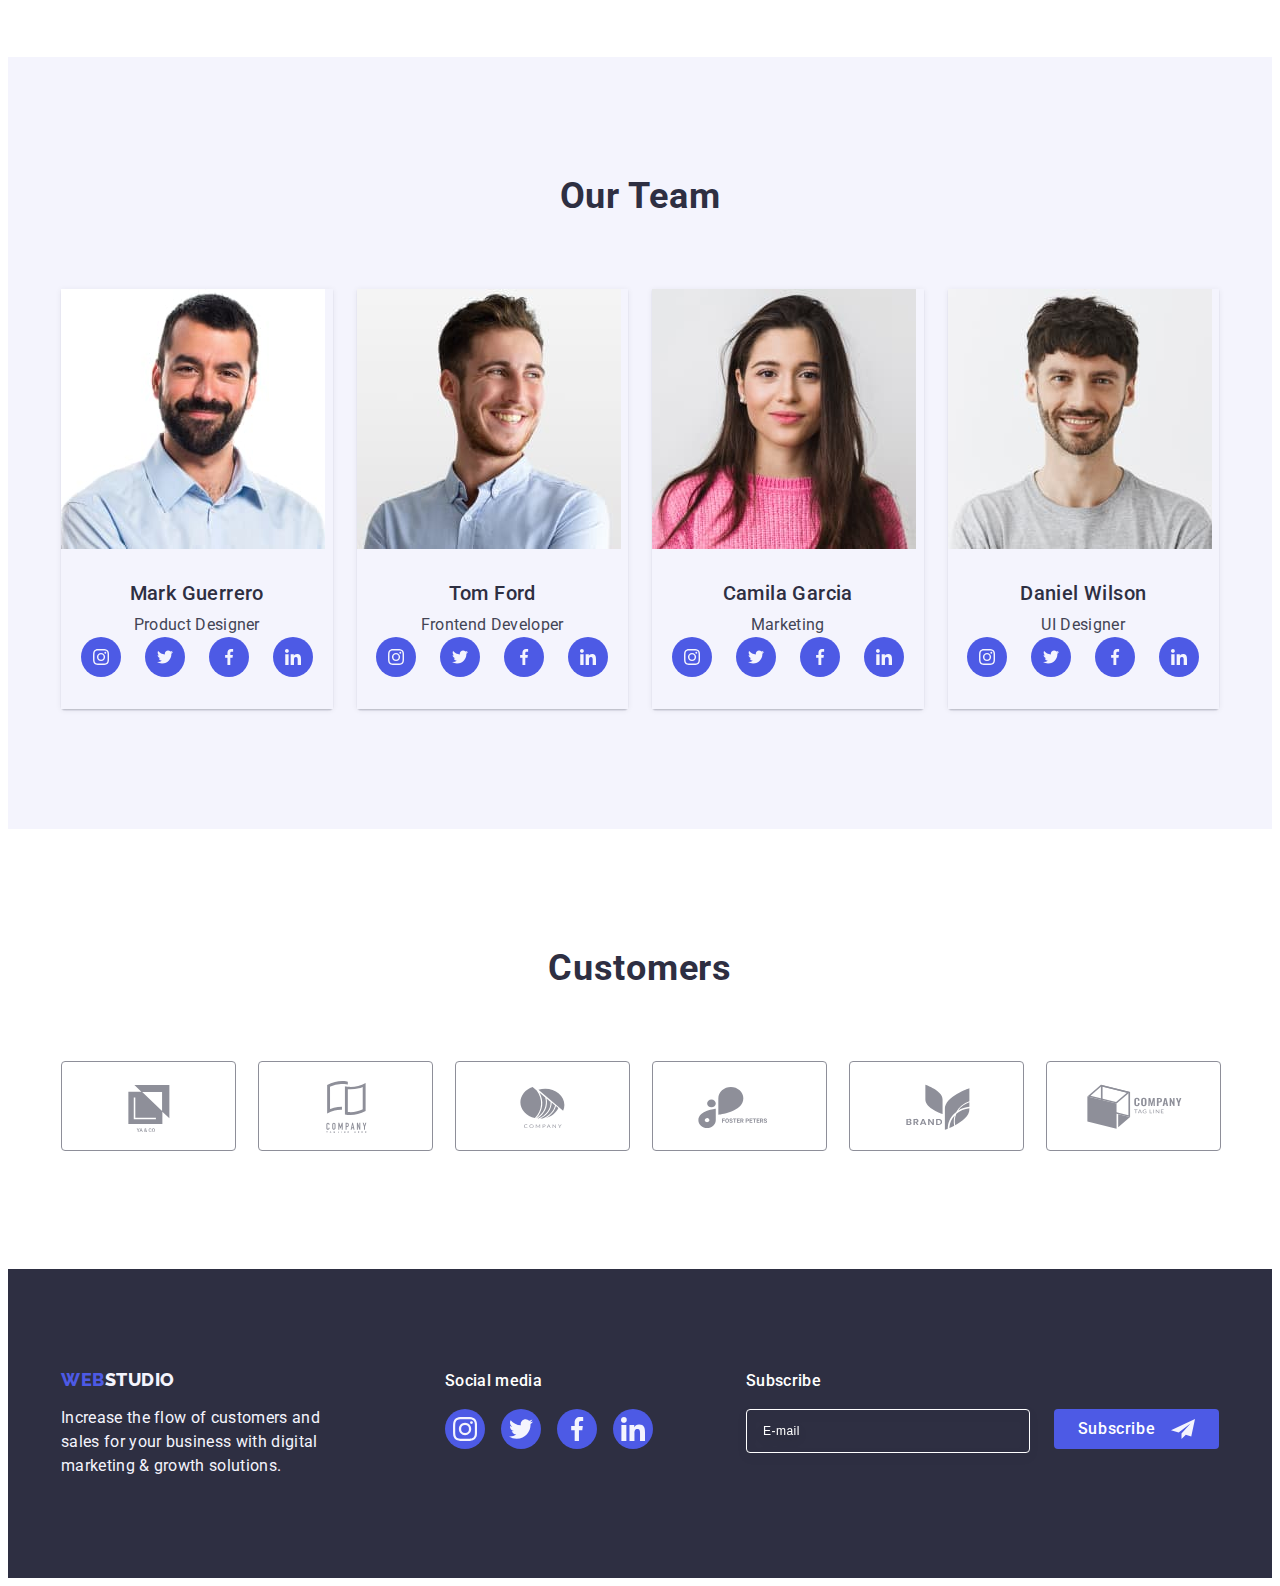
==== commit 2717f66b: "test" ====
--- a/index.html
+++ b/index.html
@@ -543,10 +543,10 @@
             </div>
           </div>
 
-          <div class="modal-forms">
+          <div class="modal-forms-textarea">
             <label class="modal-forms-label" for="user-comment">Comment</label>
             <textarea
-              class="modal-forms-textarea"
+              class="modal-forms-text"
               name="user-comment"
               id="user-comment"
               cols="30"
--- a/css/styles.css
+++ b/css/styles.css
@@ -641,7 +641,7 @@
 }
 
 .modal-forms {
-  margin-bottom: 16px;
+  margin-bottom: 8px;
 }
 
 .modal-forms-label,
@@ -660,6 +660,10 @@
   position: relative;
 }
 
+.modal-forms-textarea {
+  margin-bottom: 16px;
+}
+
 .modal-input {
   width: 100%;
   height: 40px;
@@ -672,8 +676,8 @@
 }
 
 .modal-input:focus,
-.modal-forms-textarea:focus {
-  border-color: #4d5ae5;
+.modal-forms-text:focus {
+  border-color: var(--primary-Brand, #4d5ae5);
 }
 
 .modal-forms-icon {
@@ -688,7 +692,7 @@
   fill: #4d5ae5;
 }
 
-.modal-forms-textarea {
+.modal-forms-text {
   width: 100%;
   height: 120px;
   font-size: 12px;
@@ -709,7 +713,7 @@
 }
 
 .modal-forms-span {
-  /* display: inline-flex; */
+  display: inline-flex;
   width: 16px;
   height: 16px;
   border: 1px solid rgba(46, 47, 66, 0.4);
@@ -720,10 +724,14 @@
   fill: transparent;
 }
 
-input:checked + .modal-forms-span {
+input:checked ~ .modal-forms-span {
   background-color: var(--pressed-state, #404bbf);
   border: none;
   fill: var(--pressed-state, #404bbf);
+}
+
+.modal-input:focus ~ .modal-forms-icon {
+  fill: var(--primary-Brand, #4D5AE5)
 }
 
 .button-modal {
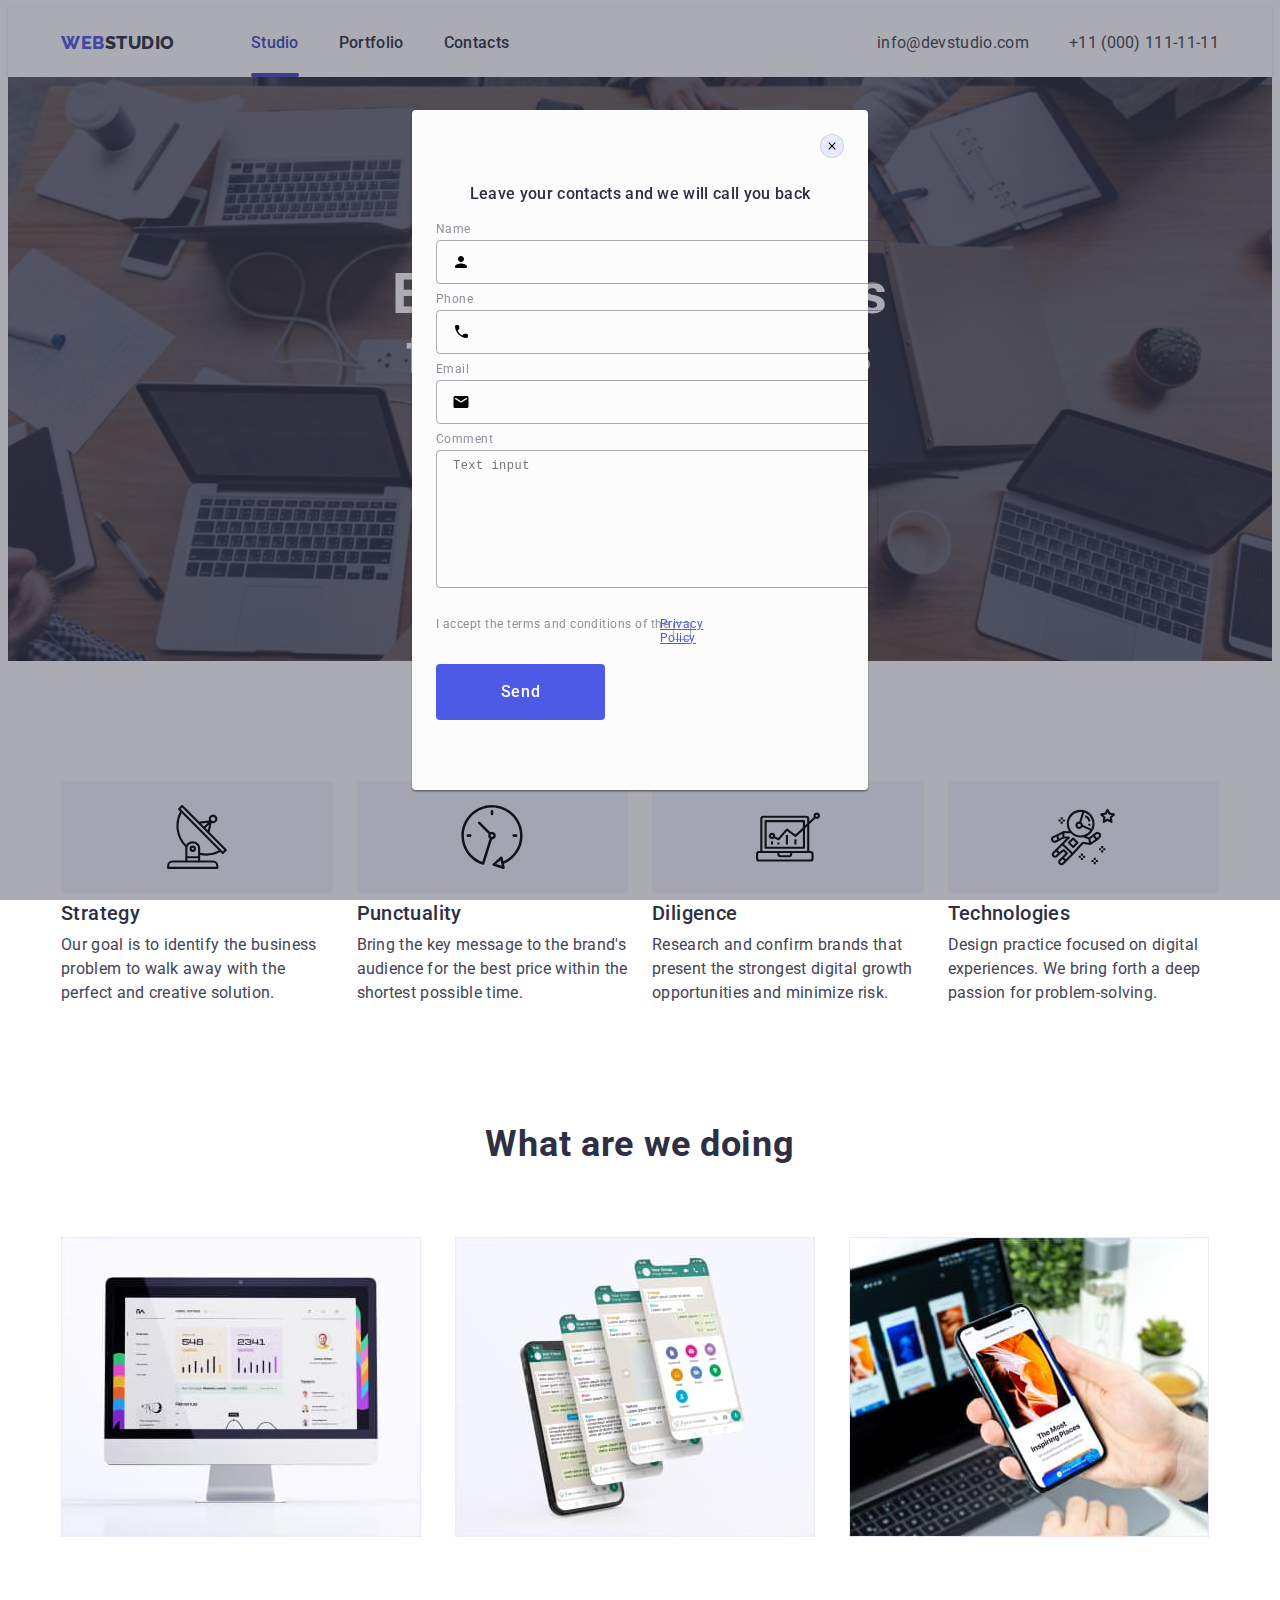
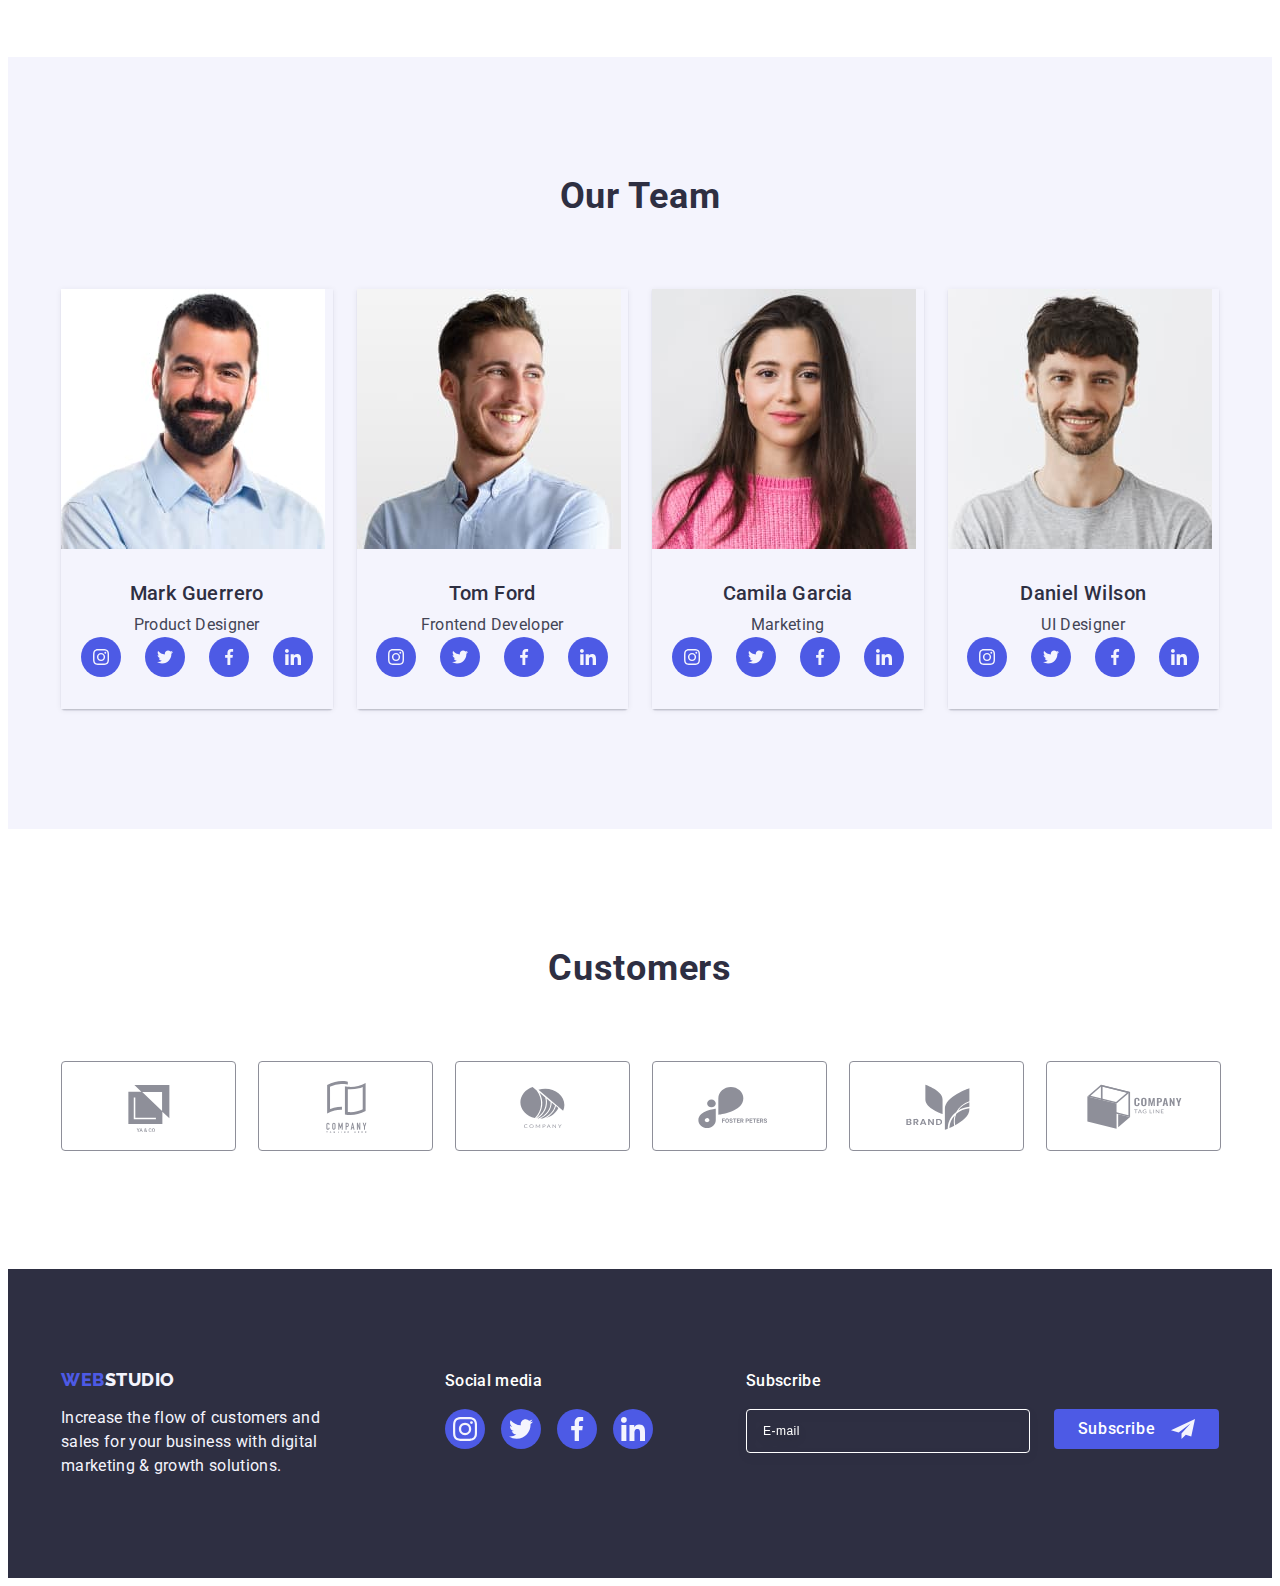
==== commit 5ee25fd7: "test" ====
--- a/index.html
+++ b/index.html
@@ -566,14 +566,15 @@
             <label class="modal-forms-label-check" for="user-privacy"
               >I accept the terms and conditions of the
               <span class="modal-forms-span"
-                >Privacy Policy<svg
-                  class="modal-forms-icon"
-                  width="10"
-                  height="8"
-                >
-                  <use href="./images/icons.svg#icon-email"></use></svg></span
+                ><a class="modal-forms-span-link" href="">Privacy Policy</a
+                ><svg class="modal-forms-icon" width="10" height="8">
+                  <use
+                    href="./images/icons.svg#icon-checkmark2"
+                  ></use></svg></span
             ></label>
           </div>
+
+          <button class="button-modal-send">Send</button>
         </form>
       </div>
     </div>
--- a/css/styles.css
+++ b/css/styles.css
@@ -53,8 +53,25 @@
 .portfolio-project-link,
 .modal-forms-label,
 .hero-button,
-.current::after {
+.current::after,
+.button-modal-send {
   display: block;
+}
+
+.button-modal-send {
+  min-width: 169px;
+  height: 56px;
+  font-family: var(--primary-font);
+  font-size: 16px;
+  font-weight: 500;
+  line-height: 1.5;
+  letter-spacing: 0.04em;
+  color: var(--white-background, #ffffff);
+  cursor: pointer;
+  background-color: var(--primary-Brand, #4D5AE5);
+  border: none;
+  border-radius: 4px;
+  transition: background-color 250ms cubic-bezier(0.4, 0, 0.2, 1);
 }
 
 .portfolio-project-link {
@@ -724,10 +741,14 @@
   fill: transparent;
 }
 
-input:checked ~ .modal-forms-span {
+.input-checkbox:checked {
   background-color: var(--pressed-state, #404bbf);
   border: none;
   fill: var(--pressed-state, #404bbf);
+}
+
+.modal-forms-span-link {
+  color: var(--primary-Brand, #4d5ae5);
 }
 
 .modal-input:focus ~ .modal-forms-icon {
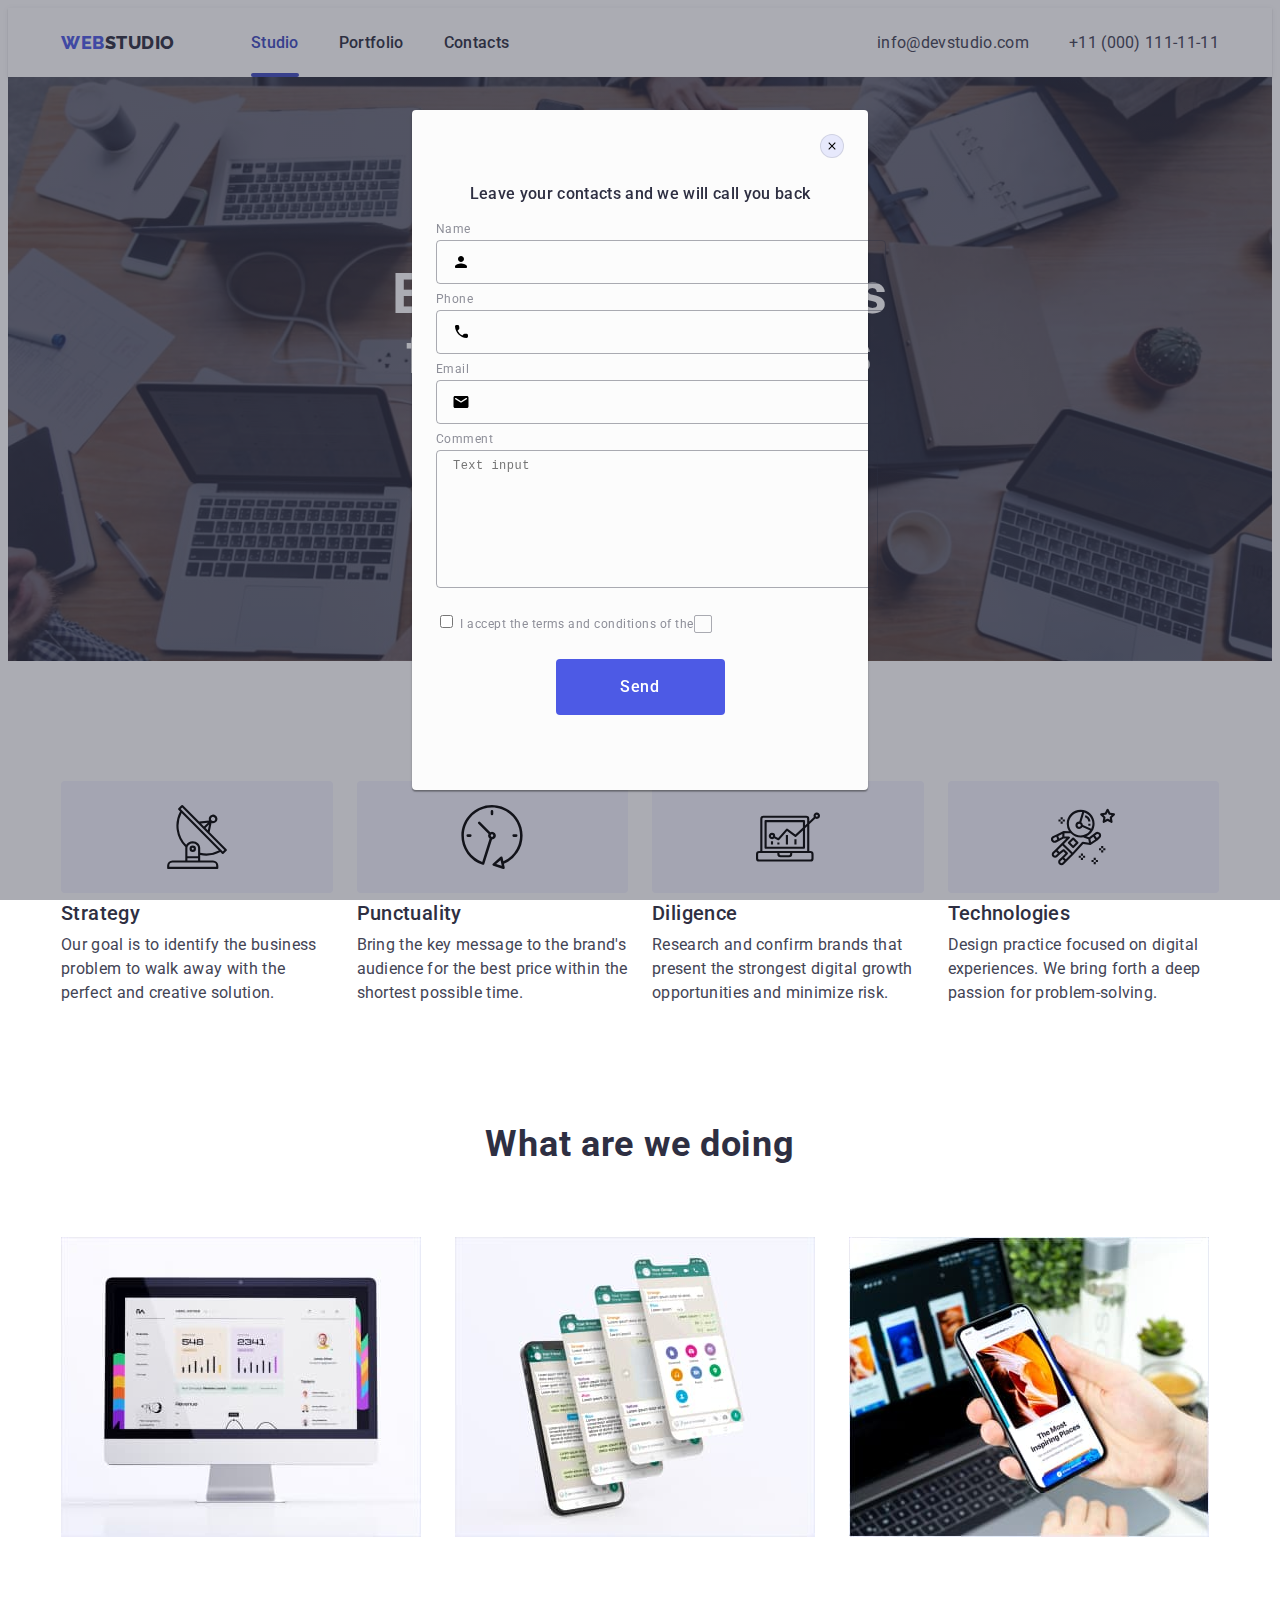
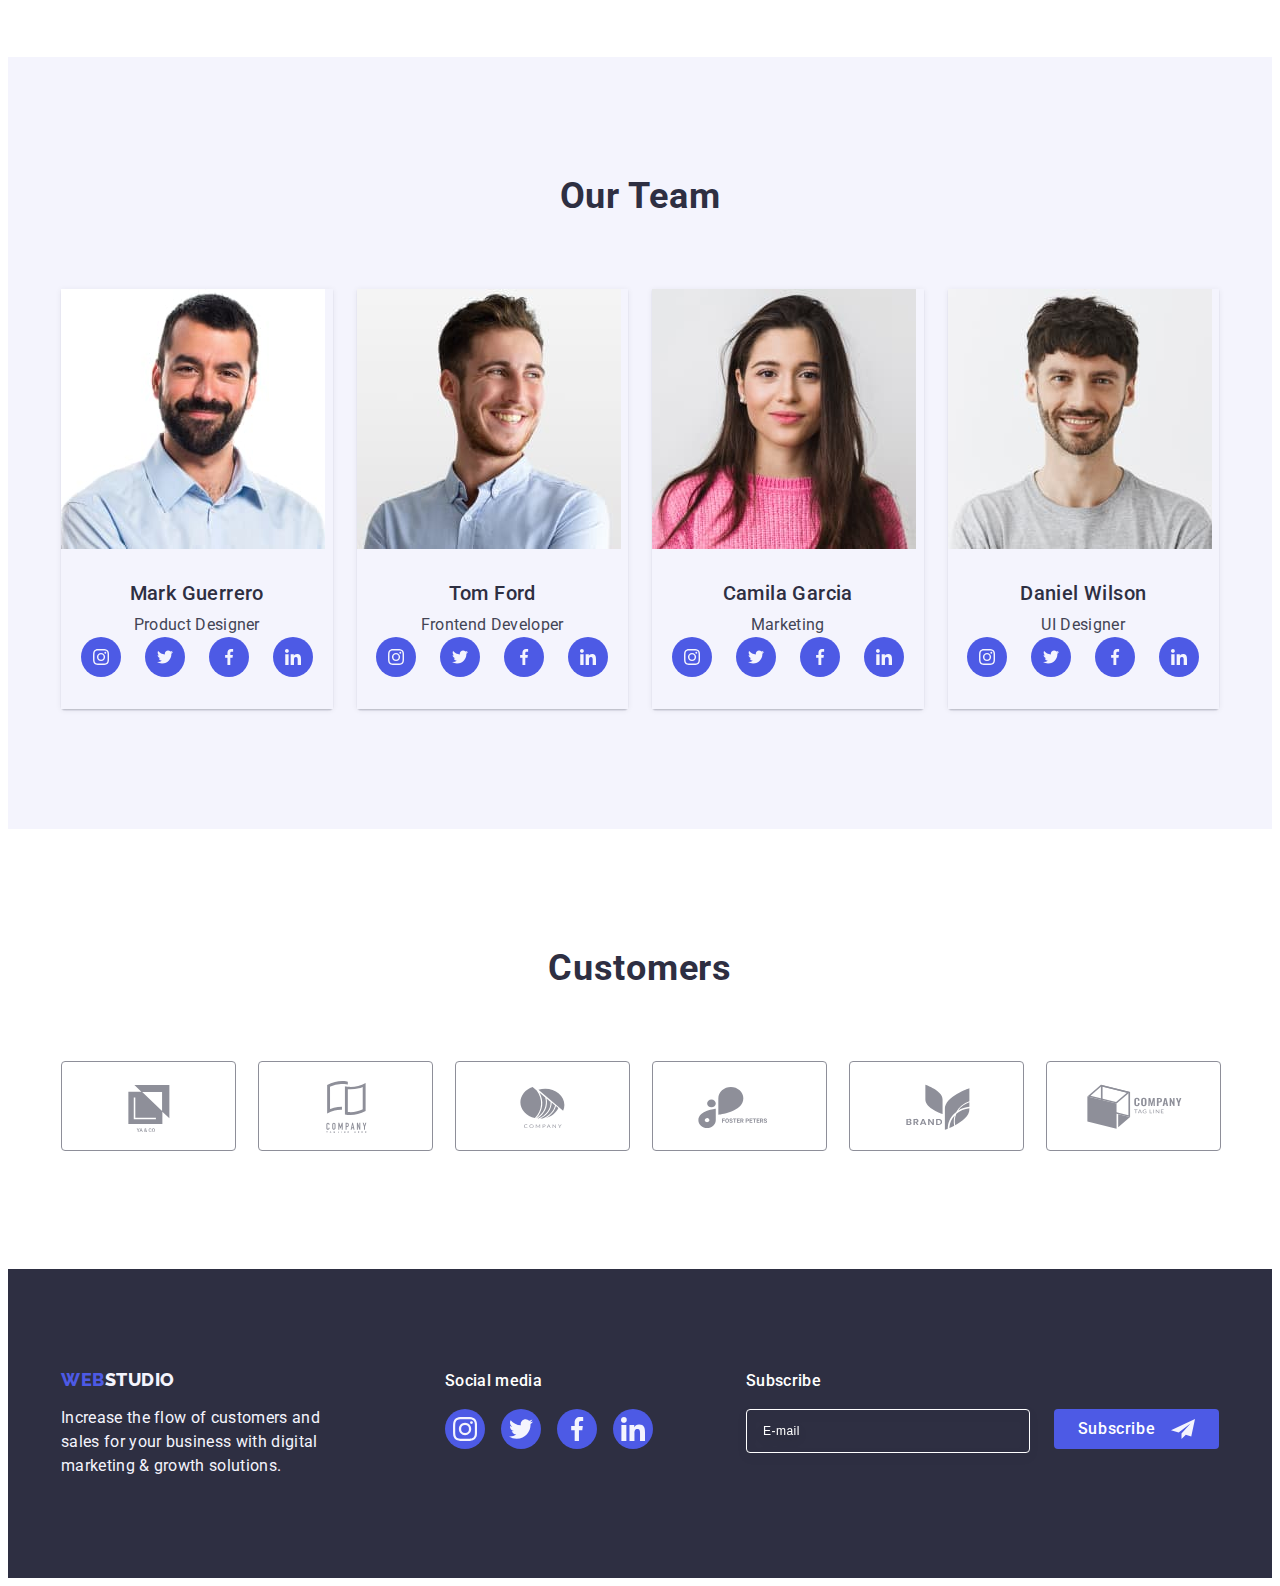
==== commit ca6ac30b: "test" ====
--- a/index.html
+++ b/index.html
@@ -557,13 +557,13 @@
 
           <div class="modal-forms-checkbox">
             <input
-              class="input-checkbox visually-hidden"
+              class="input-checkbox visually-hidden1"
               type="checkbox"
               id="user-privacy"
               value="true"
               name="user-privacy"
             />
-            <label class="modal-forms-label-check" for="user-privacy"
+            <!-- <label class="modal-forms-label-check" for="user-privacy"
               >I accept the terms and conditions of the
               <span class="modal-forms-span"
                 ><a class="modal-forms-span-link" href="">Privacy Policy</a
@@ -571,10 +571,18 @@
                   <use
                     href="./images/icons.svg#icon-checkmark2"
                   ></use></svg></span
+            ></label> -->
+            <label class="modal-forms-label-check" for="user-privacy"
+              >I accept the terms and conditions of the<span
+                class="modal-forms-span"
+                ><svg class="test-icon" width="10" height="8">
+                  <use
+                    href="./images/icons.svg#icon-checkmark2"
+                  ></use></svg></span
             ></label>
           </div>
 
-          <button class="button-modal-send">Send</button>
+          <button class="button-modal-send" type="submit">Send</button>
         </form>
       </div>
     </div>
--- a/css/styles.css
+++ b/css/styles.css
@@ -72,6 +72,8 @@
   border: none;
   border-radius: 4px;
   transition: background-color 250ms cubic-bezier(0.4, 0, 0.2, 1);
+  margin: 24px auto;
+  padding: 16px 32px;
 }
 
 .portfolio-project-link {
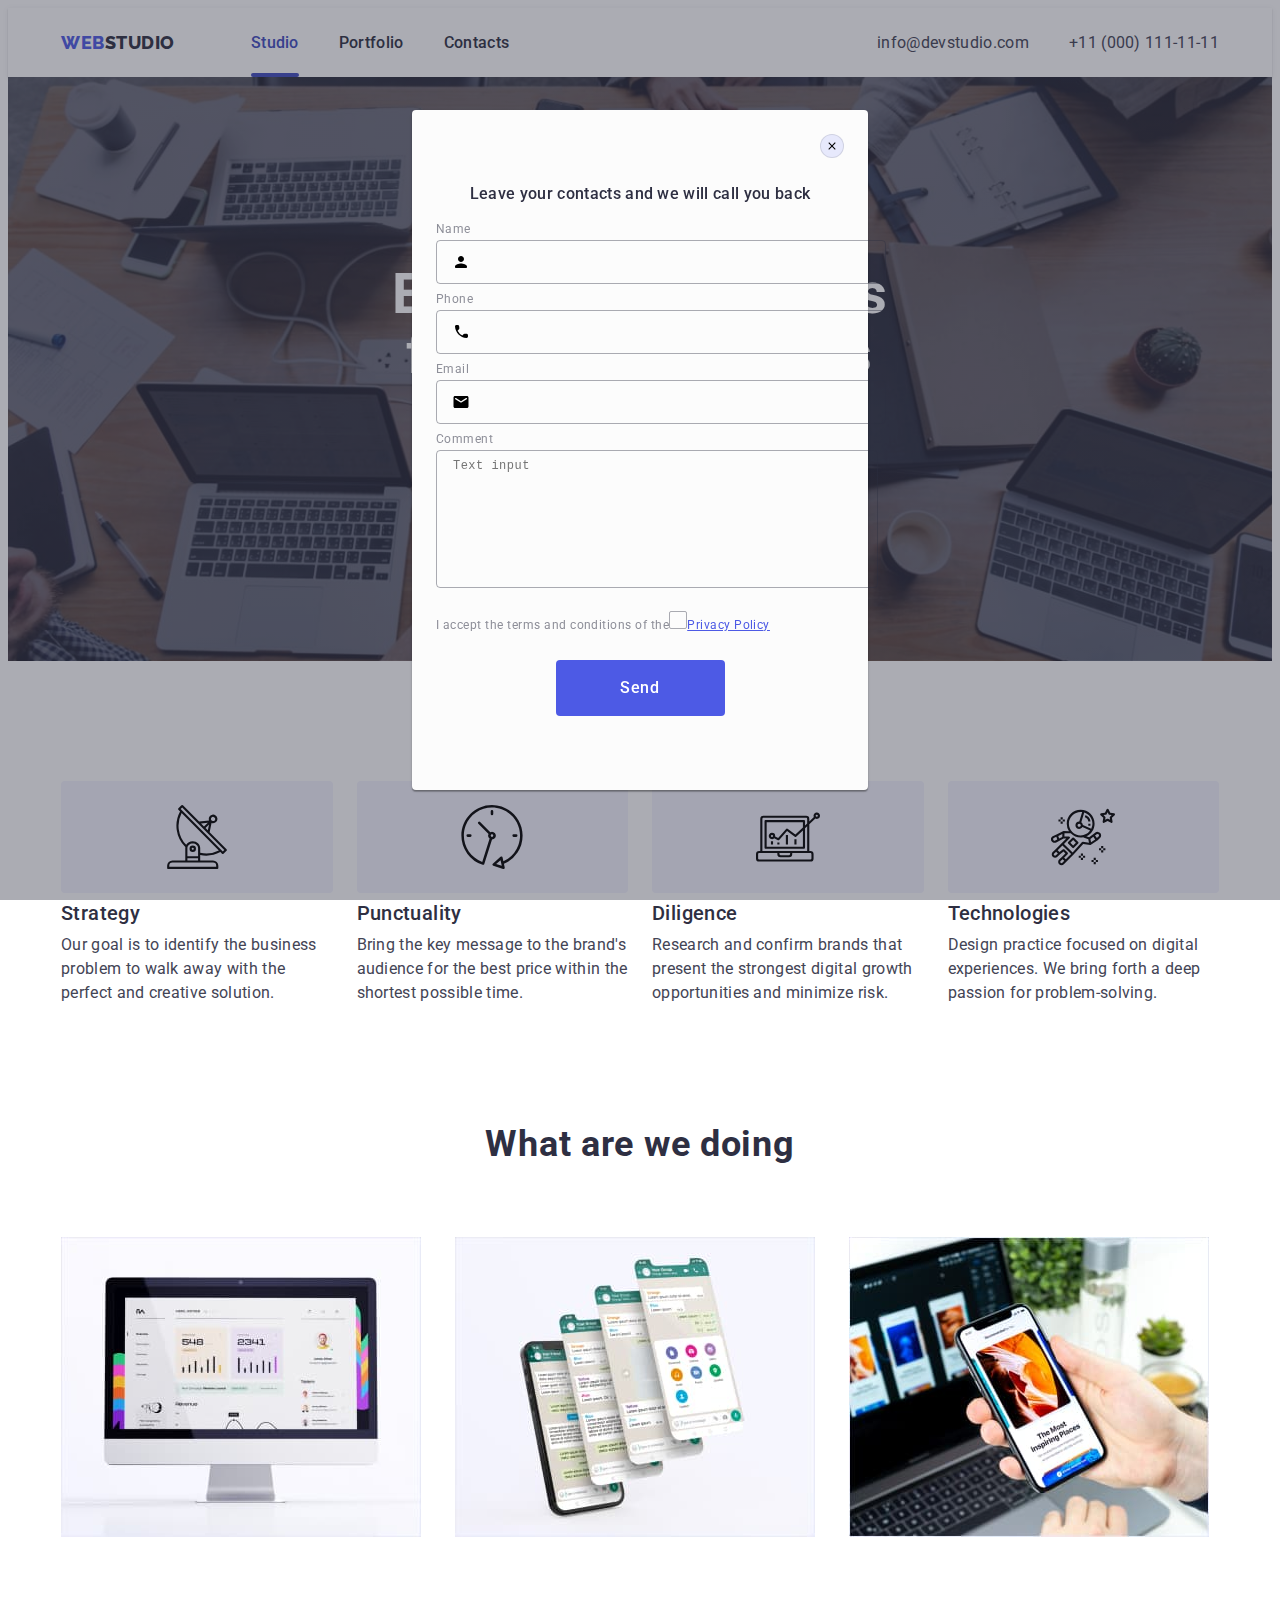
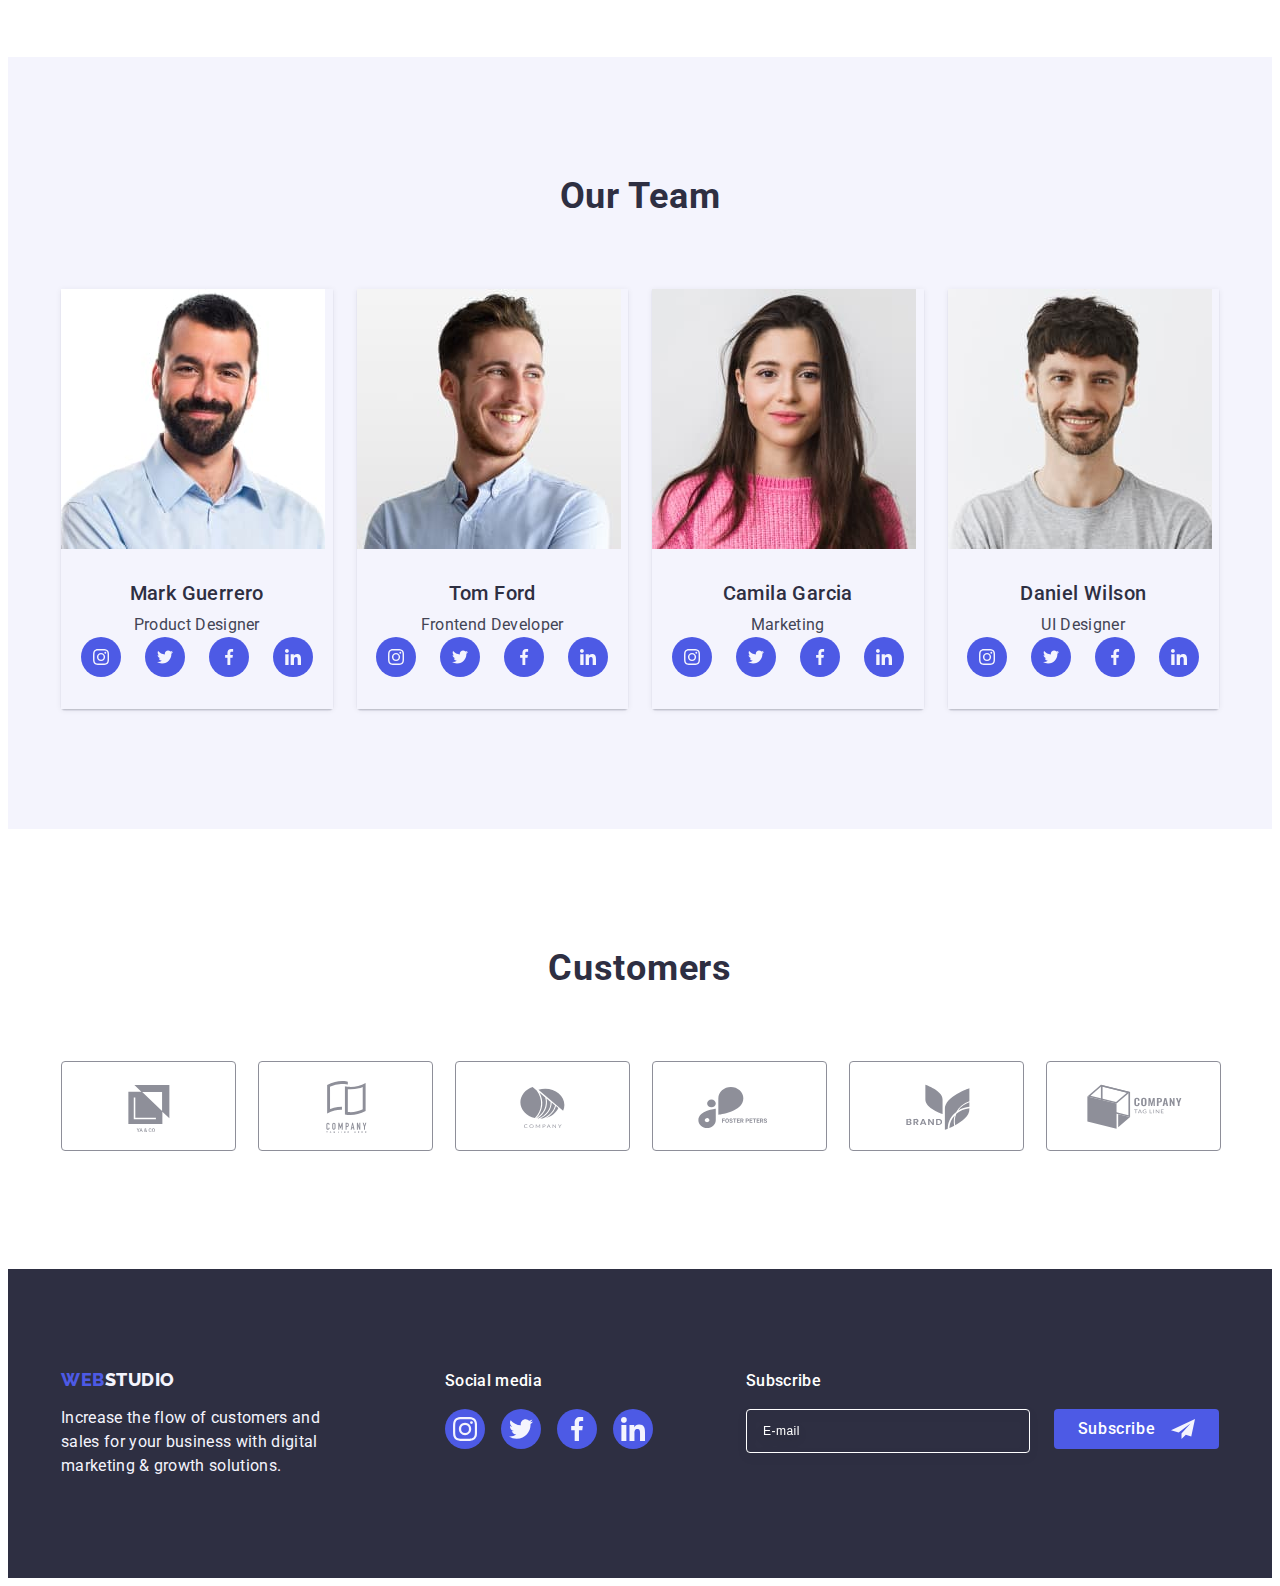
==== commit abdde726: "test" ====
--- a/index.html
+++ b/index.html
@@ -557,7 +557,7 @@
 
           <div class="modal-forms-checkbox">
             <input
-              class="input-checkbox visually-hidden1"
+              class="input-checkbox visually-hidden"
               type="checkbox"
               id="user-privacy"
               value="true"
@@ -575,10 +575,11 @@
             <label class="modal-forms-label-check" for="user-privacy"
               >I accept the terms and conditions of the<span
                 class="modal-forms-span"
-                ><svg class="test-icon" width="10" height="8">
+                ><svg class="modal-forms-icon" width="10" height="8">
                   <use
-                    href="./images/icons.svg#icon-checkmark2"
+                    href="./images/icons.svg#icon-close"
                   ></use></svg></span
+              ><a class="modal-forms-span-link" href="">Privacy Policy</a
             ></label>
           </div>
 
--- a/css/styles.css
+++ b/css/styles.css
@@ -711,6 +711,10 @@
   fill: #4d5ae5;
 }
 
+.modal-input:focus ~ .modal-forms-icon {
+  fill: var(--primary-Brand, #4D5AE5)
+}
+
 .modal-forms-text {
   width: 100%;
   height: 120px;
@@ -743,19 +747,18 @@
   fill: transparent;
 }
 
-.input-checkbox:checked {
+/* .input-checkbox:checked {
   background-color: var(--pressed-state, #404bbf);
   border: none;
   fill: var(--pressed-state, #404bbf);
-}
+} */
+
 
 .modal-forms-span-link {
   color: var(--primary-Brand, #4d5ae5);
 }
 
-.modal-input:focus ~ .modal-forms-icon {
-  fill: var(--primary-Brand, #4D5AE5)
-}
+
 
 .button-modal {
   position: absolute;
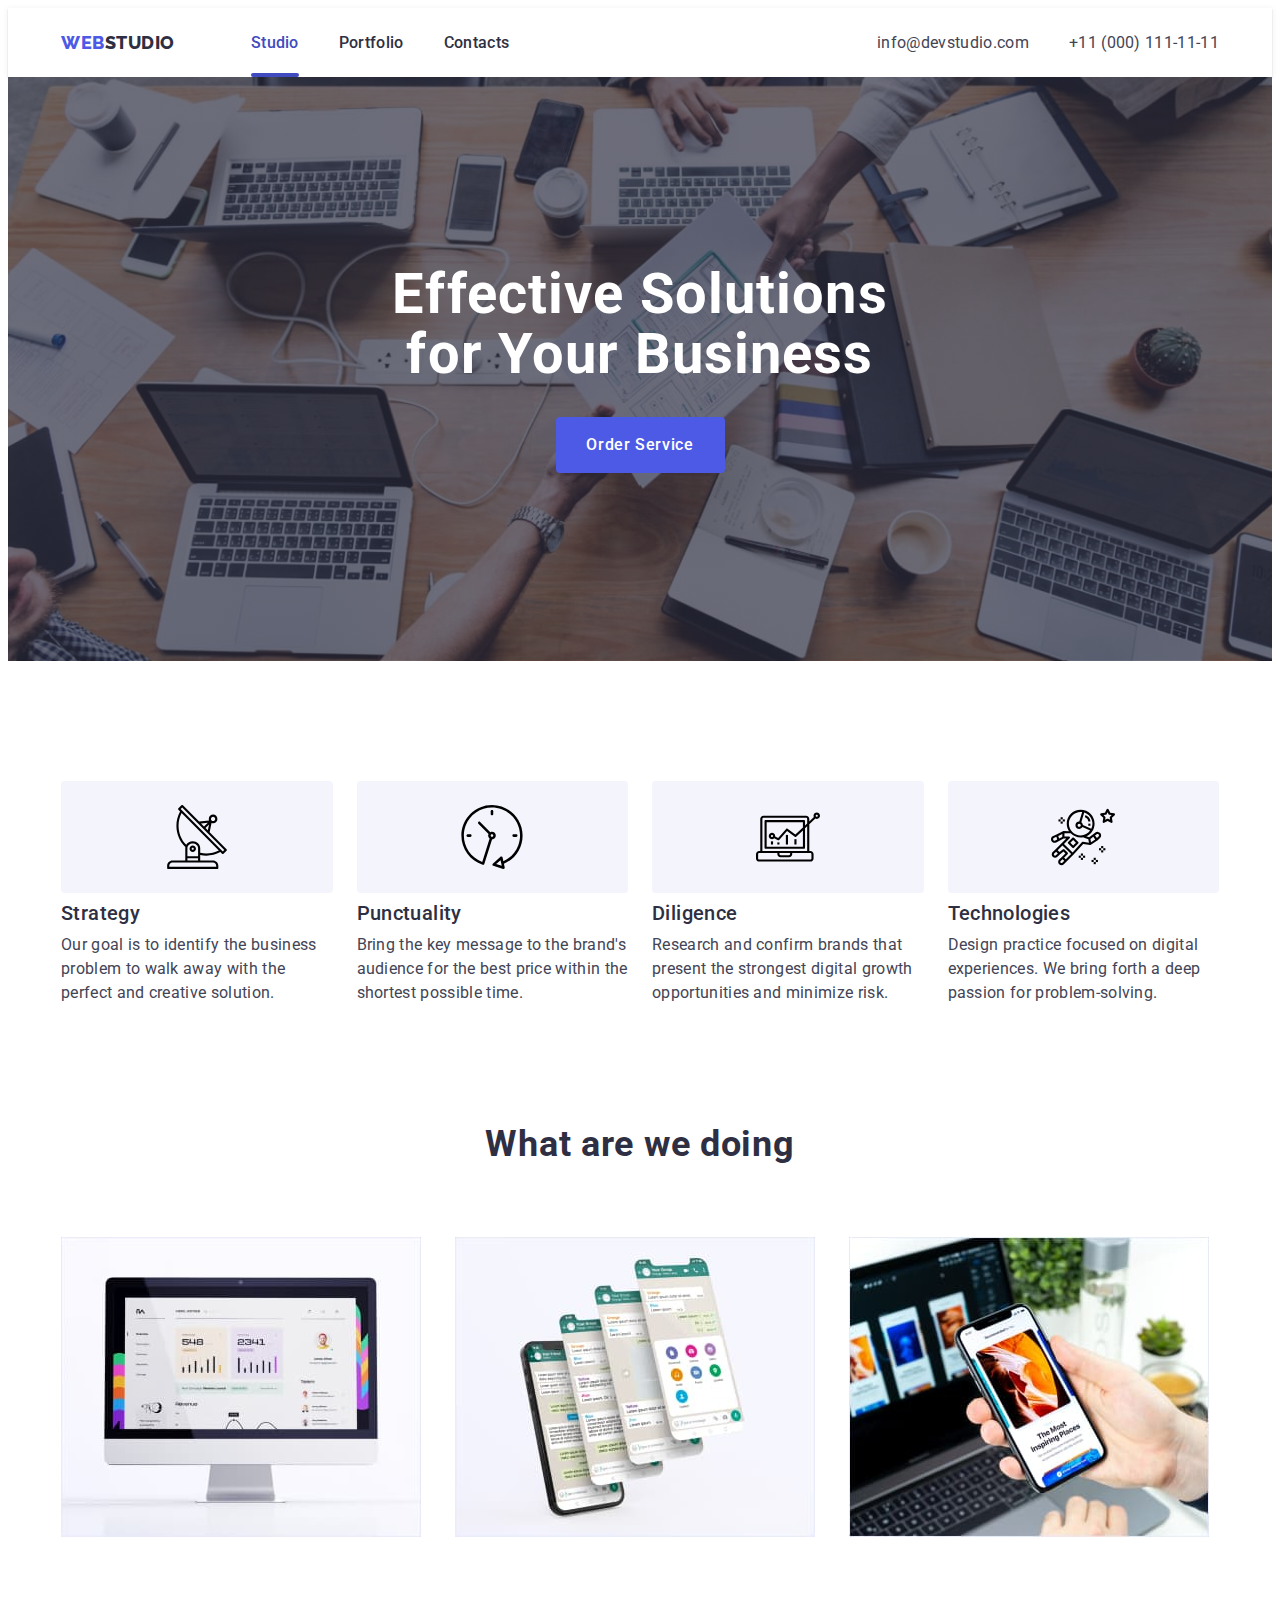
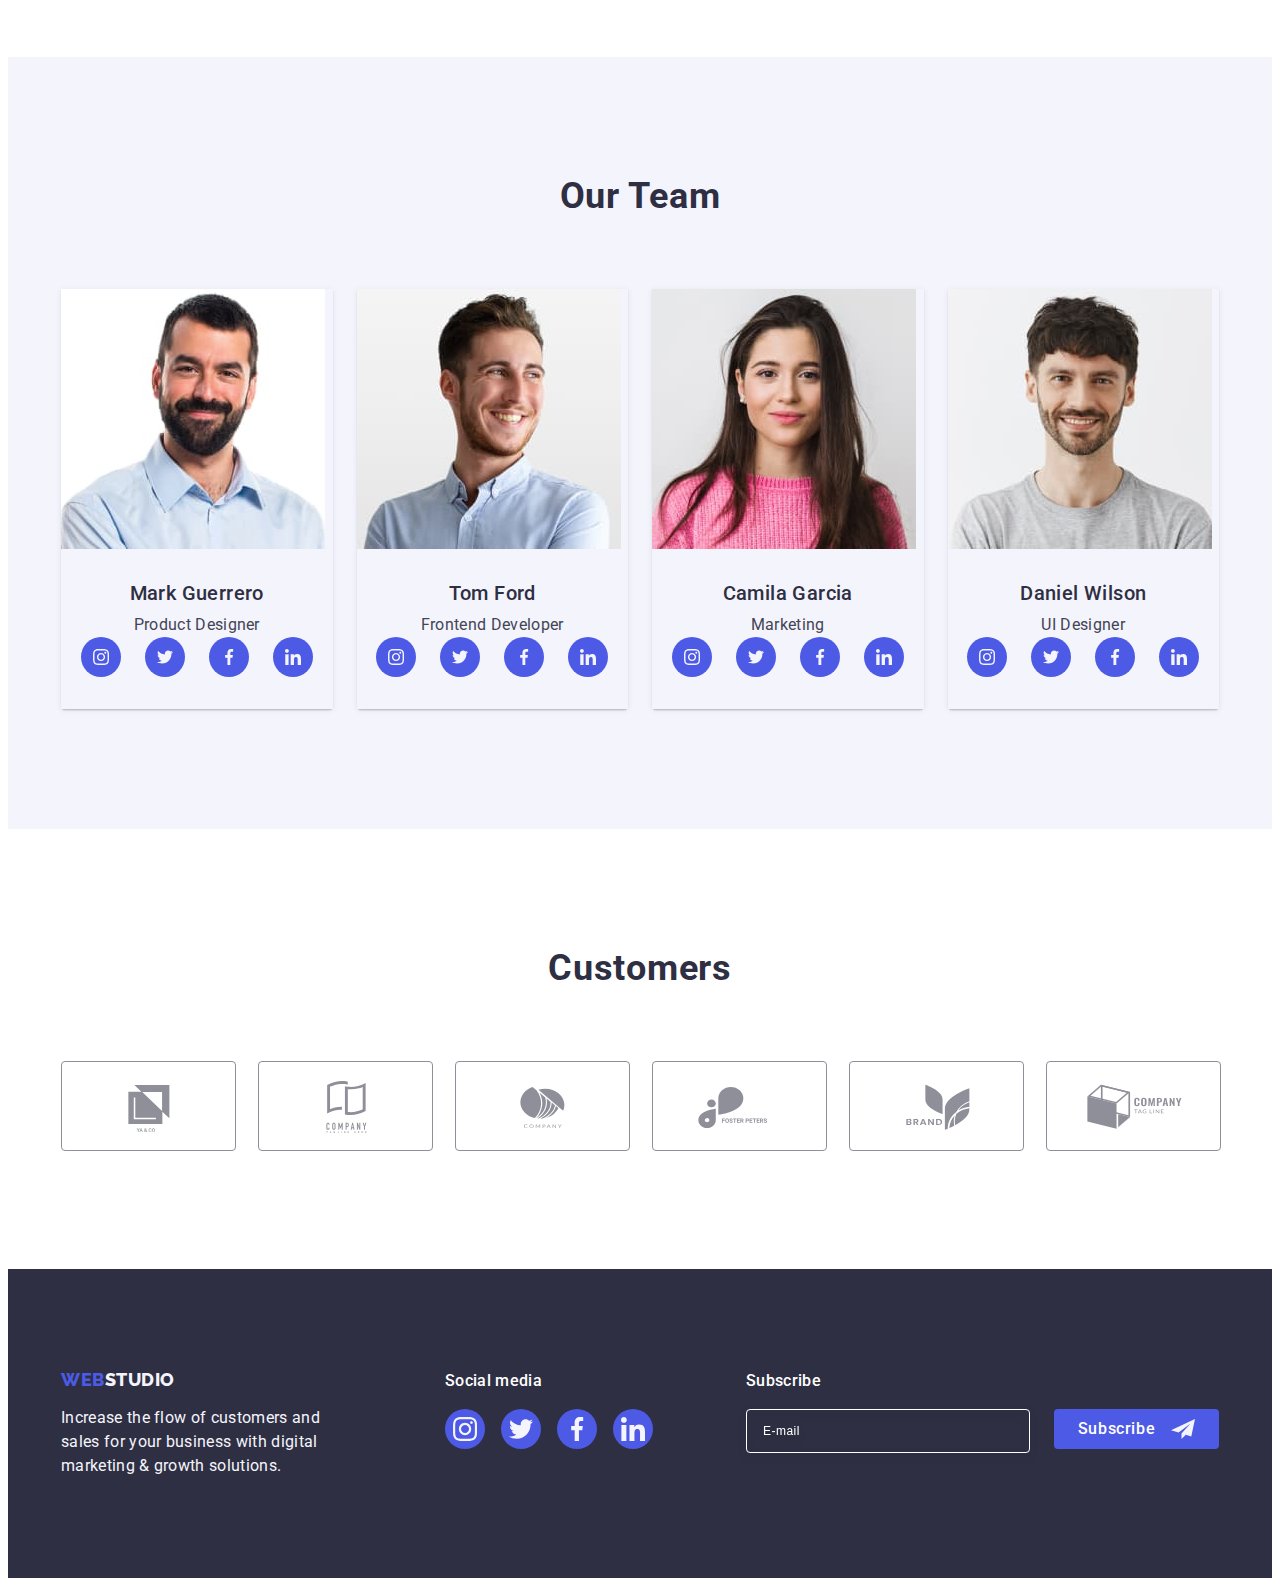
==== commit b619fd95: "test" ====
--- a/index.html
+++ b/index.html
@@ -560,27 +560,18 @@
               class="input-checkbox visually-hidden"
               type="checkbox"
               id="user-privacy"
+              name="user-privacy"
               value="true"
-              name="user-privacy"
             />
-            <!-- <label class="modal-forms-label-check" for="user-privacy"
-              >I accept the terms and conditions of the
-              <span class="modal-forms-span"
-                ><a class="modal-forms-span-link" href="">Privacy Policy</a
-                ><svg class="modal-forms-icon" width="10" height="8">
-                  <use
-                    href="./images/icons.svg#icon-checkmark2"
-                  ></use></svg></span
-            ></label> -->
-            <label class="modal-forms-label-check" for="user-privacy"
-              >I accept the terms and conditions of the<span
-                class="modal-forms-span"
-                ><svg class="modal-forms-icon" width="10" height="8">
-                  <use
-                    href="./images/icons.svg#icon-close"
-                  ></use></svg></span
-              ><a class="modal-forms-span-link" href="">Privacy Policy</a
-            ></label>
+            <label class="modal-forms-label-check" for="user-privacy">
+              <span class="modal-forms-span">
+                <svg class="modal-forms-span-icon" width="10" height="8">
+                  <use href="./images/icons.svg#icon-checkmark"></use>
+                </svg>
+              </span>
+              I accept the terms and conditions of the
+              <a href="#" class="modal-forms-span-link">Privacy Policy</a>
+            </label>
           </div>
 
           <button class="button-modal-send" type="submit">Send</button>
--- a/css/styles.css
+++ b/css/styles.css
@@ -68,7 +68,7 @@
   letter-spacing: 0.04em;
   color: var(--white-background, #ffffff);
   cursor: pointer;
-  background-color: var(--primary-Brand, #4D5AE5);
+  background-color: var(--primary-Brand, #4d5ae5);
   border: none;
   border-radius: 4px;
   transition: background-color 250ms cubic-bezier(0.4, 0, 0.2, 1);
@@ -134,7 +134,8 @@
 .icon-footer-link,
 .footer-button,
 .button-modal,
-.modal-forms-span {
+.modal-forms-span,
+.modal-forms-label-check {
   align-items: center;
 }
 
@@ -523,7 +524,8 @@
 .main-features .icon-features,
 .footer-button,
 .button-modal,
-.modal-forms-span {
+.modal-forms-span,
+.modal-forms-label-check {
   justify-content: center;
 }
 
@@ -534,7 +536,7 @@
 
 .icon-footer-link:hover,
 .icon-footer-link:focus {
-  background-color: #31d0aa;
+  background-color: var(--success, #31d0aa);
 }
 
 .footer-email-paragraf {
@@ -627,12 +629,6 @@
     visibility 250ms cubic-bezier(0.4, 0, 0.2, 1);
 }
 
-/* .is-hidden {
-  opacity: 0;
-  visibility: hidden;
-  pointer-events: none;
-} */
-
 .modal-page {
   position: absolute;
   top: 50%;
@@ -663,14 +659,6 @@
   margin-bottom: 8px;
 }
 
-.modal-forms-label,
-.modal-forms-label-check {
-  font-size: 12px;
-  line-height: 1.17;
-  letter-spacing: 0.04em;
-  color: var(--subtle-Text, #8e8f99);
-}
-
 .modal-forms-label {
   margin-bottom: 4px;
 }
@@ -697,22 +685,6 @@
 .modal-input:focus,
 .modal-forms-text:focus {
   border-color: var(--primary-Brand, #4d5ae5);
-}
-
-.modal-forms-icon {
-  position: absolute;
-  left: 16px;
-  top: 50%;
-  transform: translateY(-50%);
-  transition: fill 250ms cubic-bezier(0.4, 0, 0.2, 1);
-}
-
-.modal-forms-icon:focus {
-  fill: #4d5ae5;
-}
-
-.modal-input:focus ~ .modal-forms-icon {
-  fill: var(--primary-Brand, #4D5AE5)
 }
 
 .modal-forms-text {
@@ -734,31 +706,6 @@
 .modal-forms-checkbox {
   margin-bottom: 24px;
 }
-
-.modal-forms-span {
-  display: inline-flex;
-  width: 16px;
-  height: 16px;
-  border: 1px solid rgba(46, 47, 66, 0.4);
-  border-radius: 2px;
-  transition: background-color 250ms cubic-bezier(0.4, 0, 0.2, 1),
-    border 250ms cubic-bezier(0.4, 0, 0.2, 1),
-    fill 250ms cubic-bezier(0.4, 0, 0.2, 1);
-  fill: transparent;
-}
-
-/* .input-checkbox:checked {
-  background-color: var(--pressed-state, #404bbf);
-  border: none;
-  fill: var(--pressed-state, #404bbf);
-} */
-
-
-.modal-forms-span-link {
-  color: var(--primary-Brand, #4d5ae5);
-}
-
-
 
 .button-modal {
   position: absolute;
@@ -789,3 +736,68 @@
   height: 24px;
   transition: fill 250ms cubic-bezier(0.4, 0, 0.2, 1);
 }
+
+.modal-forms-label {
+  font-size: 12px;
+  line-height: 1.17;
+  letter-spacing: 0.04em;
+  color: var(--subtle-Text, #8e8f99);
+}
+
+.modal-forms-label-check {
+  font-size: 12px;
+  line-height: 1.17;
+  letter-spacing: 0.04em;
+  color: var(--subtle-Text, #8e8f99);
+  display: inline-flex;
+}
+
+.modal-forms-span {
+  display: inline-flex;
+  width: 16px;
+  height: 16px;
+  border: 1px solid rgba(46, 47, 66, 0.4);
+  border-radius: 2px;
+  transition: background-color 250ms cubic-bezier(0.4, 0, 0.2, 1),
+    border 250ms cubic-bezier(0.4, 0, 0.2, 1),
+    fill 250ms cubic-bezier(0.4, 0, 0.2, 1);
+  fill: transparent;
+  margin-right: 8px;
+}
+
+.input-checkbox:checked + .modal-forms-label-check .modal-forms-span {
+  background-color: var(--pressed-state, #404bbf);
+  border: none;
+  fill: var(--light, #f4f4fd);
+}
+
+/* .modal-forms-span-icon {
+  fill: transparent;
+} */
+
+.modal-forms-span-link {
+  color: var(--primary-Brand, #4d5ae5);
+  text-decoration: underline;
+}
+
+.modal-forms-icon {
+  position: absolute;
+  left: 16px;
+  top: 50%;
+  transform: translateY(-50%);
+  transition: fill 250ms cubic-bezier(0.4, 0, 0.2, 1);
+}
+
+.modal-forms-icon:focus {
+  fill: #4d5ae5;
+}
+
+.modal-input:focus ~ .modal-forms-icon {
+  fill: var(--primary-Brand, #4d5ae5);
+}
+
+.is-hidden {
+  visibility: hidden;
+  opacity: 0;
+  pointer-events: none;
+}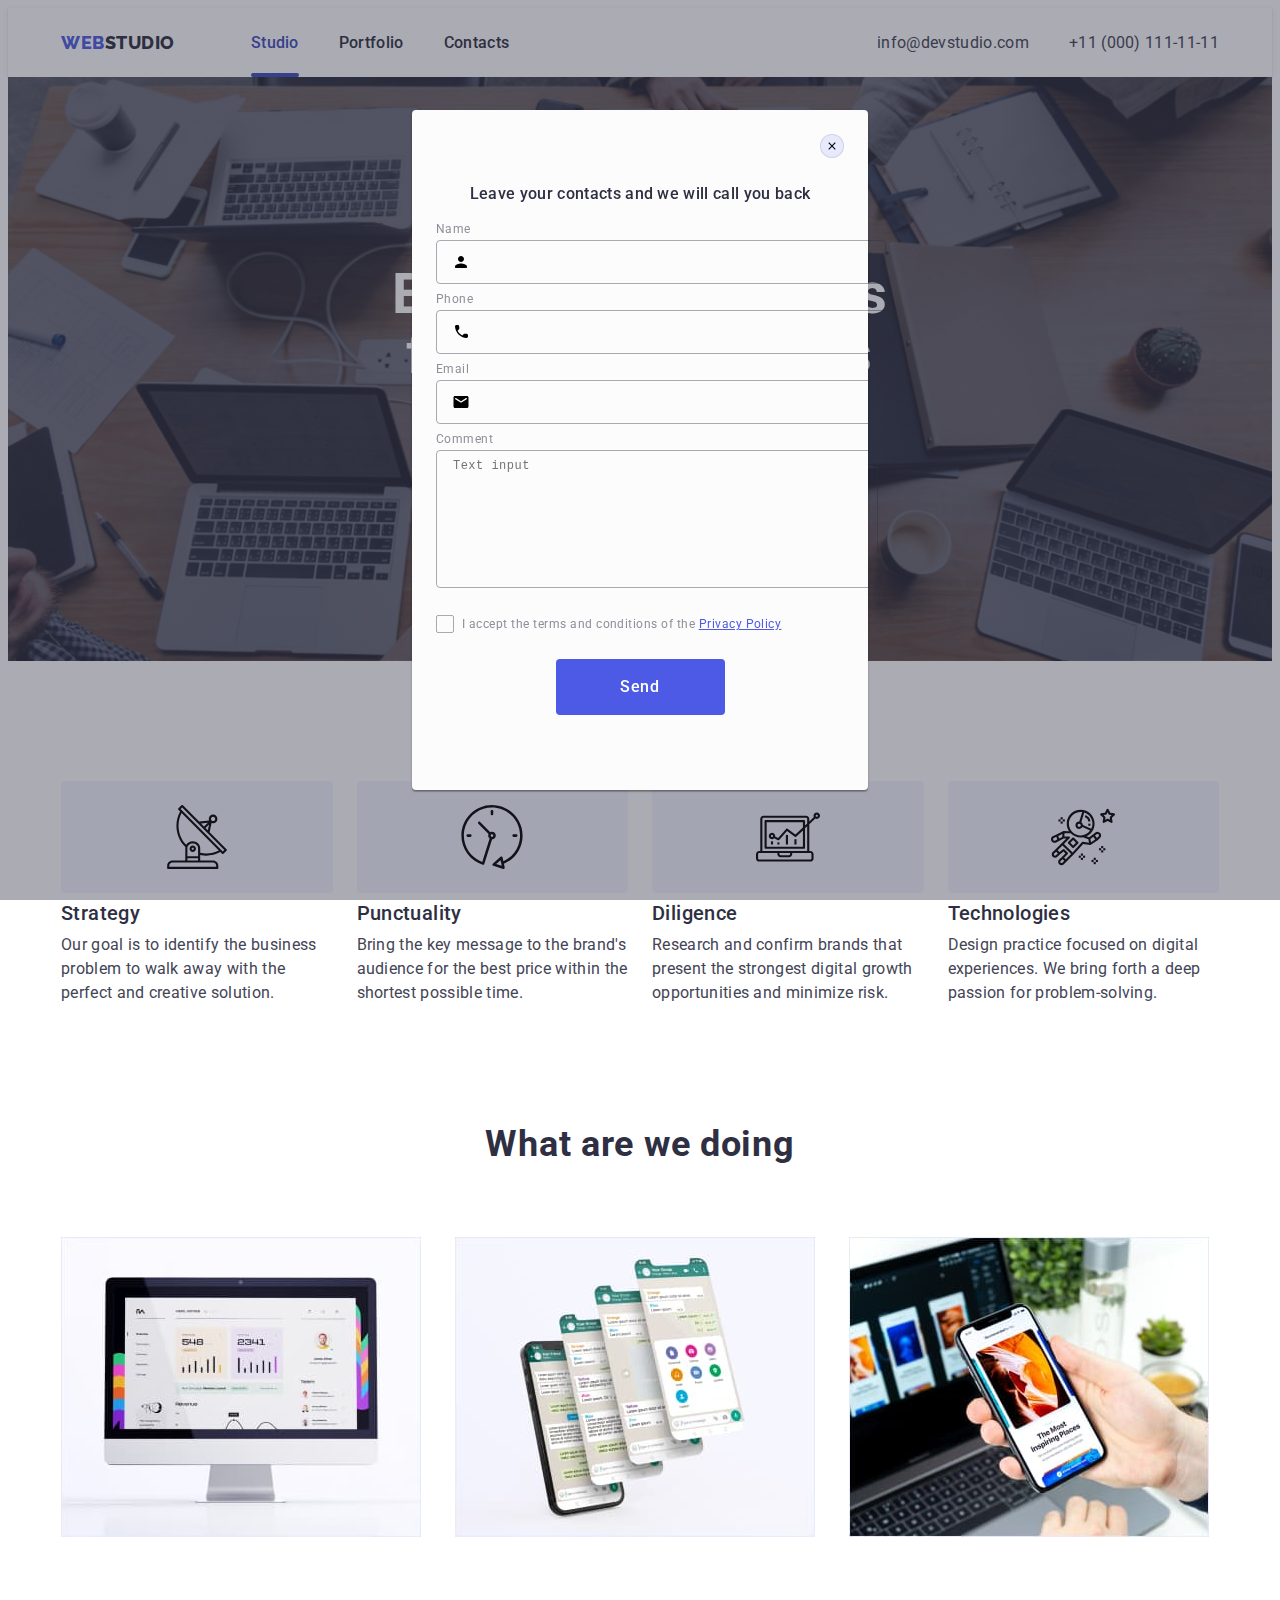
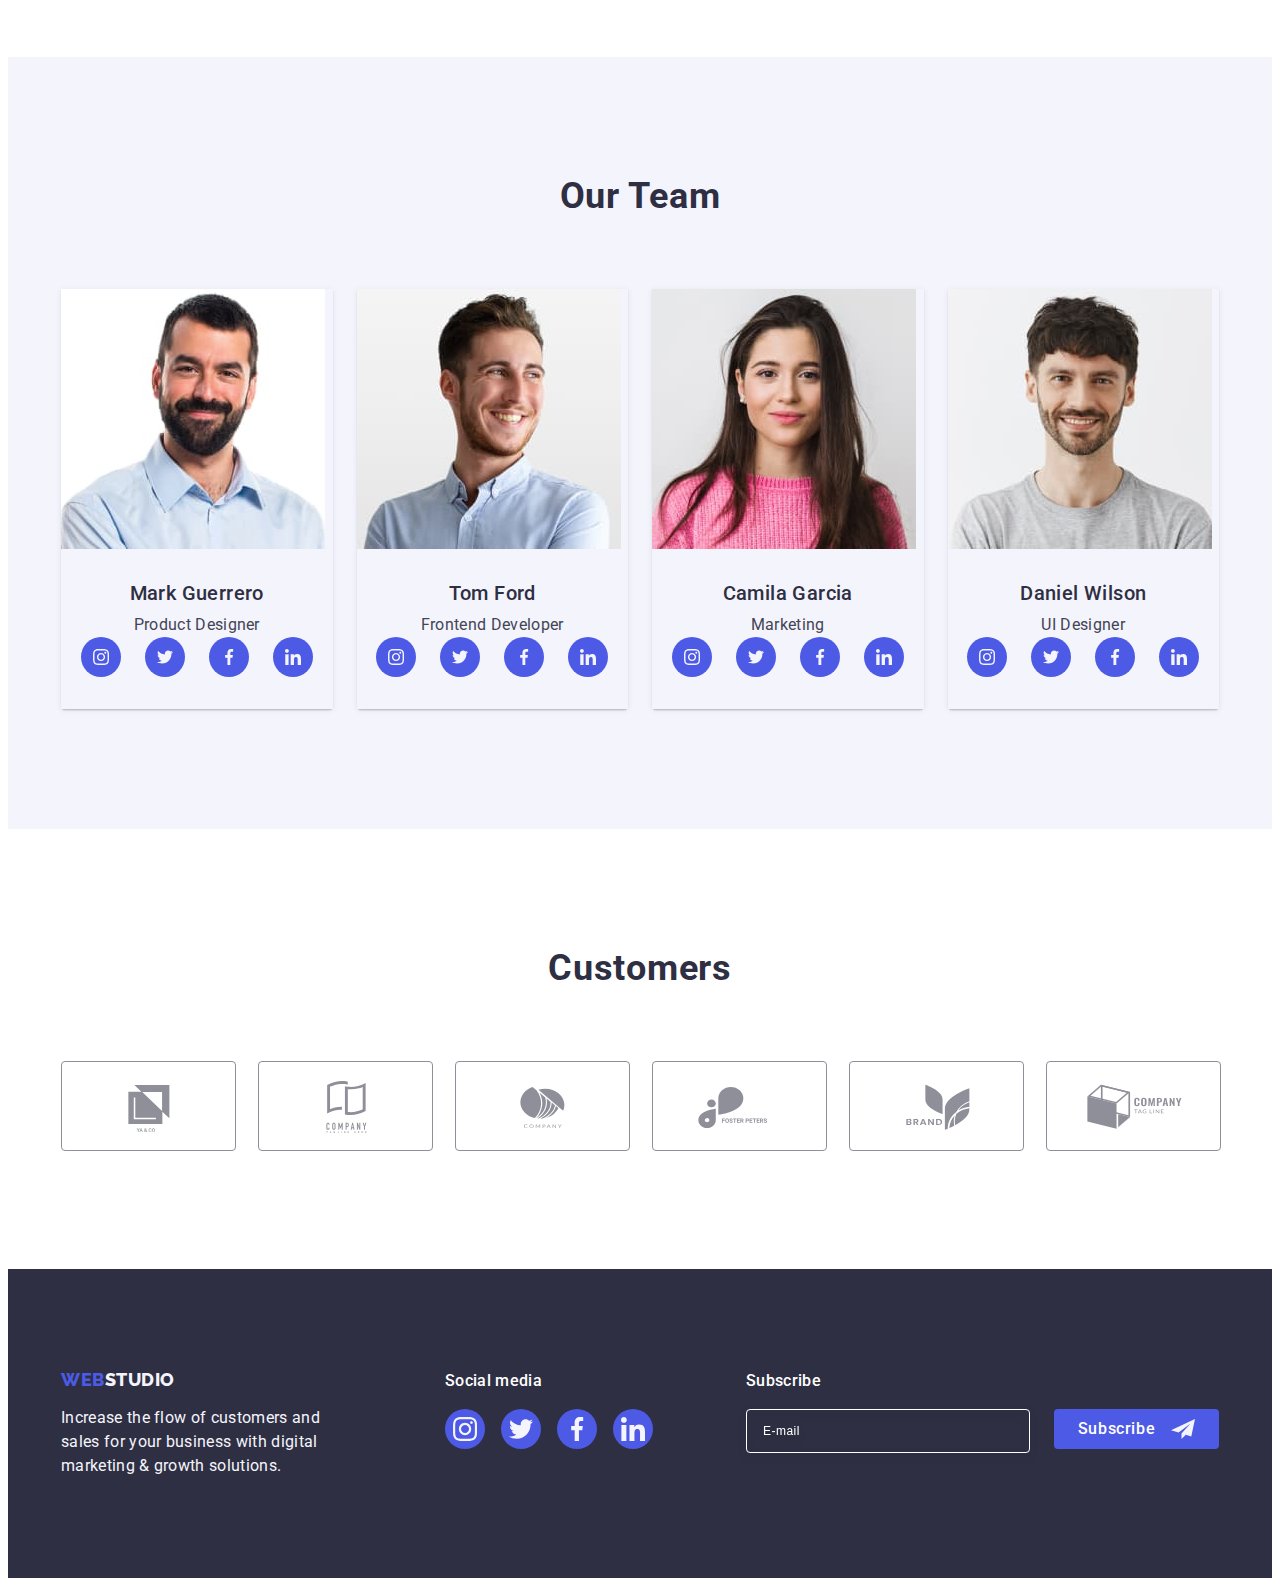
==== commit 1abb8a48: "edit" ====
--- a/index.html
+++ b/index.html
@@ -569,7 +569,7 @@
                   <use href="./images/icons.svg#icon-checkmark"></use>
                 </svg>
               </span>
-              I accept the terms and conditions of the
+              I accept the terms and conditions of the&nbsp;
               <a href="#" class="modal-forms-span-link">Privacy Policy</a>
             </label>
           </div>
--- a/css/styles.css
+++ b/css/styles.css
@@ -745,11 +745,11 @@
 }
 
 .modal-forms-label-check {
+  display: inline-flex;
   font-size: 12px;
   line-height: 1.17;
   letter-spacing: 0.04em;
   color: var(--subtle-Text, #8e8f99);
-  display: inline-flex;
 }
 
 .modal-forms-span {
@@ -796,8 +796,8 @@
   fill: var(--primary-Brand, #4d5ae5);
 }
 
-.is-hidden {
+/* .is-hidden {
   visibility: hidden;
   opacity: 0;
   pointer-events: none;
-}+} */
